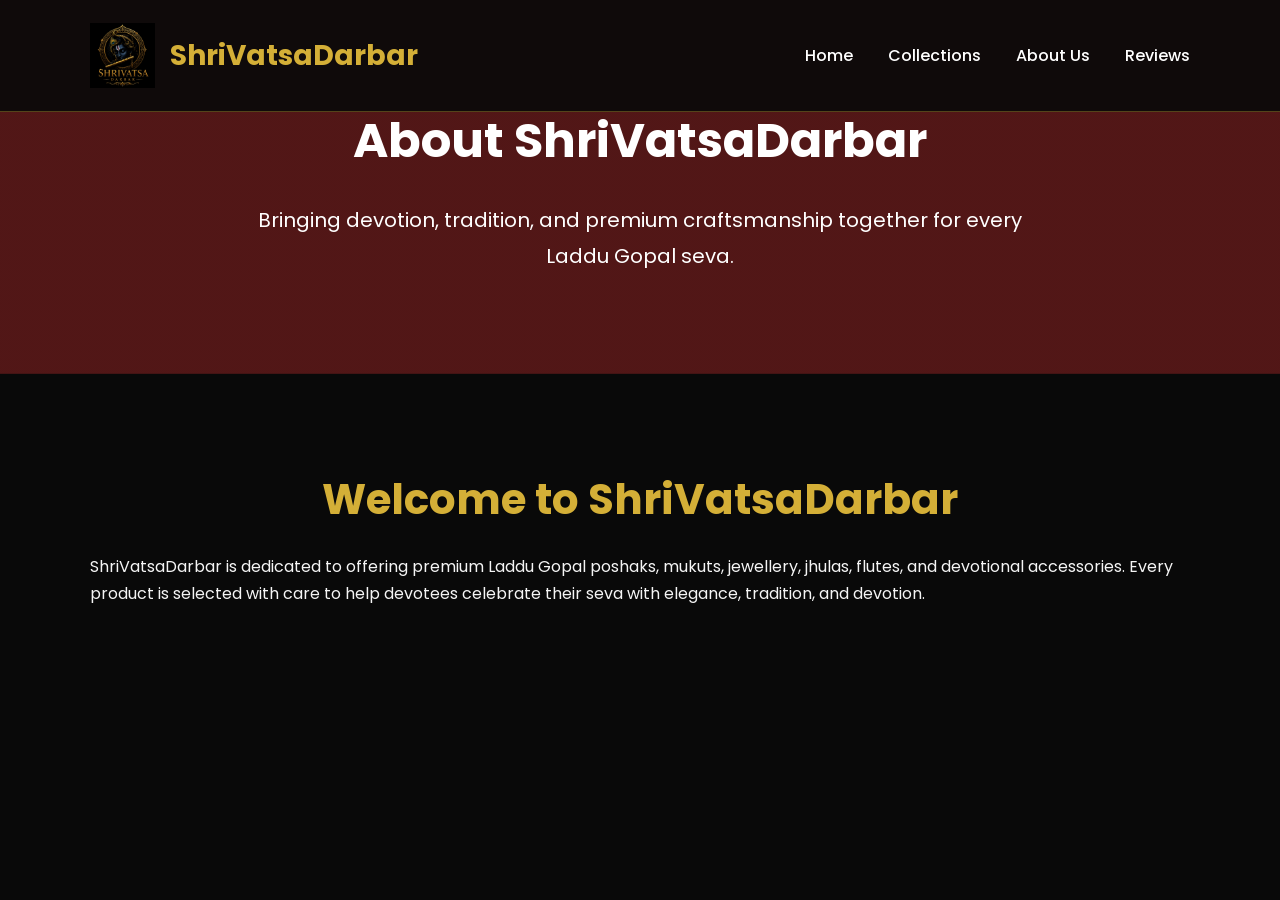
==== about.html @ dbefe6d4 "Update about.html" ====
<!DOCTYPE html>
<html lang="en">

<head>
    <meta charset="UTF-8">
    <meta name="viewport" content="width=device-width, initial-scale=1.0">

    <title>About Us | ShriVatsaDarbar</title>

    <meta name="description" content="Learn about ShriVatsaDarbar, our mission, vision, and commitment to providing premium Laddu Gopal poshaks and devotional accessories.">

    <link rel="icon" type="image/png" href="images/favicon.png">

    <link rel="stylesheet" href="style.css">
</head>

<body>

<header>

    <div class="logo">
        <img src="images/logoT.png" alt="ShriVatsaDarbar Logo">
        <span>ShriVatsaDarbar</span>
    </div>

    <nav>
        <a href="index.html">Home</a>
        <a href="index.html#products">Collections</a>
        <a href="about.html">About Us</a>
        <a href="index.html#reviews">Reviews</a>
    </nav>

</header>

<main>

    <section class="page-hero">
        <div class="page-hero-content">

            <h1>About ShriVatsaDarbar</h1>

            <p>
                Bringing devotion, tradition, and premium craftsmanship together
                for every Laddu Gopal seva.
            </p>

        </div>
    </section>
</div>
</section>

<section class="about-content">
    <div class="container">

        <h2>Welcome to ShriVatsaDarbar</h2>

        <p>
            ShriVatsaDarbar is dedicated to offering premium Laddu Gopal poshaks,
            mukuts, jewellery, jhulas, flutes, and devotional accessories. Every
            product is selected with care to help devotees celebrate their seva
            with elegance, tradition, and devotion.
        </p>

    </div>
</section>

</main>

</body>

</html>
---- style.css ----
/*==================================================
 SHRIVATSADARBAR WEBSITE V2
 PART 1 - PREMIUM FOUNDATION
==================================================*/

@import url('https://fonts.googleapis.com/css2?family=Poppins:wght@300;400;500;600;700;800&display=swap');

*{
    margin:0;
    padding:0;
    box-sizing:border-box;
    scroll-behavior:smooth;
}

:root{

    --primary:#d4af37;
    --primary-light:#f5d76e;

    --background:#090909;
    --card:#151515;

    --text:#f5f5f5;
    --text-light:#cfcfcf;

    --border:rgba(212,175,55,.35);

    --shadow:0 15px 40px rgba(0,0,0,.35);

    --radius:18px;

}

body{

    font-family:'Poppins',sans-serif;
    background:var(--background);
    color:var(--text);
    overflow-x:hidden;
    line-height:1.7;

}

::-webkit-scrollbar{
    width:10px;
}

::-webkit-scrollbar-track{
    background:#111;
}

::-webkit-scrollbar-thumb{
    background:var(--primary);
    border-radius:30px;
}

/* HEADER */

header{

    position:fixed;
    top:0;
    left:0;
    width:100%;
    padding:18px 7%;
    display:flex;
    justify-content:space-between;
    align-items:center;
    background:rgba(10,10,10,.92);
    backdrop-filter:blur(12px);
    border-bottom:1px solid var(--border);
    z-index:9999;

}

.logo{

    display:flex;
    align-items:center;
    gap:15px;

}

.logo img{

    width:65px;
    height:75px;
    object-fit:contain;

}

.logo span{

    color:var(--primary);
    font-size:28px;
    font-weight:700;

}

nav{

    display:flex;
    gap:35px;
    align-items:center;

}

nav a{

    color:#fff;
    text-decoration:none;
    font-size:16px;
    font-weight:500;
    transition:.35s;
    position:relative;

}

nav a::after{

    content:'';
    position:absolute;
    left:0;
    bottom:-6px;
    width:0;
    height:2px;
    background:var(--primary);
    transition:.35s;

}

nav a:hover{

    color:var(--primary);

}

nav a:hover::after{

    width:100%;

}

/* HERO */

.hero{

    min-height:100vh;
    display:flex;
    justify-content:center;
    align-items:center;
    text-align:center;
    padding:120px 25px 60px;

    background:
    linear-gradient(rgba(0,0,0,.55),rgba(0,0,0,.55)),
    url("images/poster.png");

    background-size:cover;
    background-position:center;

}

.hero-content{

    max-width:900px;

}

.hero h1{

    font-size:58px;
    color:var(--primary);
    margin-bottom:20px;
    line-height:1.2;

}

.hero p{

    font-size:20px;
    color:#ececec;
    margin-bottom:40px;

}

.hero-buttons{

    display:flex;
    justify-content:center;
    gap:18px;
    flex-wrap:wrap;

}

/* BUTTONS */

.btn{

    display:inline-flex;
    align-items:center;
    justify-content:center;
    padding:15px 34px;
    border-radius:40px;
    background:var(--primary);
    color:#111;
    text-decoration:none;
    font-weight:600;
    transition:.35s;

}

.btn:hover{

    background:var(--primary-light);
    transform:translateY(-4px);

}

.secondary{

    background:#fff;
    color:#111;

}

/* SECTIONS */

section{

    padding:90px 7%;

}

section h2{

    text-align:center;
    color:var(--primary);
    font-size:42px;
    margin-bottom:18px;

}

/* PRODUCT GRID */

.product-grid{

    display:grid;
    grid-template-columns:repeat(auto-fit,minmax(240px,1fr));
    gap:24px;
    margin-top:40px;

}

.product-card{

    background:var(--card);
    border:1px solid var(--border);
    border-radius:18px;
    overflow:hidden;
    display:flex;
    flex-direction:column;
    transition:.35s;
    box-shadow:var(--shadow);

}

.product-card:hover{

    transform:translateY(-8px);
    border-color:var(--primary);

}

.product-card img{

    width:100%;
    height:220px;
    object-fit:contain;
    background:#fff;
    padding:12px;

}

.product-card h3{

    padding:18px 18px 10px;
    text-align:center;
    color:var(--primary);
    font-size:20px;

}

.product-card p{

    padding:0 18px;
    text-align:center;
    color:var(--text-light);
    min-height:55px;

}

.product-card .btn{

    margin:18px;

}
/*==================================================
PART 2
ABOUT • FEATURES • REVIEWS • CONTACT • SOCIAL
==================================================*/

/* ABOUT */

.about{

    background:#111;

}

.about p{

    max-width:900px;
    margin:20px auto;
    text-align:center;
    font-size:17px;
    color:var(--text-light);

}

.about-features{

    display:grid;
    grid-template-columns:repeat(auto-fit,minmax(230px,1fr));
    gap:25px;
    margin-top:50px;

}

.feature{

    background:var(--card);
    padding:35px 25px;
    border-radius:var(--radius);
    border:1px solid var(--border);
    text-align:center;
    transition:.35s;
    font-size:18px;
    font-weight:500;

}

.feature:hover{

    transform:translateY(-8px);
    border-color:var(--primary);
    box-shadow:0 20px 45px rgba(212,175,55,.15);

}

/* REVIEWS */

.reviews{

    background:#0f0f0f;

}

.review-grid{

    display:grid;
    grid-template-columns:repeat(auto-fit,minmax(280px,1fr));
    gap:30px;
    margin-top:40px;

}

.review-card{

    background:var(--card);
    padding:30px;
    border-radius:var(--radius);
    border:1px solid var(--border);
    transition:.35s;

}

.review-card:hover{

    transform:translateY(-8px);
    border-color:var(--primary);

}

.review-card p{

    margin:20px 0;
    color:var(--text-light);
    line-height:1.8;

}

.review-card h4{

    color:var(--primary);

}

/* CONTACT */

.contact{

    background:#111;

}

.contact>p{

    text-align:center;
    margin-bottom:50px;
    color:var(--text-light);

}

.contact-grid{

    display:grid;
    grid-template-columns:repeat(auto-fit,minmax(260px,1fr));
    gap:25px;

}

.contact-card{

    background:var(--card);
    padding:30px;
    border-radius:var(--radius);
    border:1px solid var(--border);
    text-align:center;
    transition:.35s;

}

.contact-card:hover{

    transform:translateY(-8px);
    border-color:var(--primary);

}

.contact-card h3{

    margin:18px 0;
    color:var(--primary);

}

.contact-card p{

    color:var(--text-light);
    line-height:1.8;

}

.contact-buttons{

    margin-top:45px;
    text-align:center;

}

/* SOCIAL */

.social-section{

    padding:70px 7%;
    background:#0b0b0b;
    border-top:1px solid var(--border);

}

.social-links{

    display:flex;
    justify-content:center;
    flex-wrap:wrap;
    gap:18px;
    margin-top:35px;

}

.social-links a{

    display:flex;
    align-items:center;
    justify-content:center;
    padding:14px 28px;
    border-radius:40px;
    text-decoration:none;
    background:#1b1b1b;
    border:1px solid var(--border);
    color:#fff;
    transition:.35s;
    font-weight:600;

}

.social-links a:hover{

    background:var(--primary);
    color:#111;
    transform:translateY(-4px);

}

/* FOOTER */

footer{

    background:#050505;
    padding:60px 7%;
    border-top:1px solid var(--border);
    text-align:center;

}

footer h3{

    color:var(--primary);
    margin-bottom:18px;

}

footer p{

    color:var(--text-light);
    line-height:1.8;

}

.footer-links{

    display:flex;
    justify-content:center;
    flex-wrap:wrap;
    gap:18px;
    margin:30px 0;

}

.footer-links a{

    color:var(--text-light);
    text-decoration:none;
    transition:.3s;

}

.footer-links a:hover{

    color:var(--primary);

}

/* FLOATING WHATSAPP */

.floating-whatsapp{

    position:fixed;
    right:25px;
    bottom:25px;
    width:65px;
    height:65px;
    border-radius:50%;
    display:flex;
    align-items:center;
    justify-content:center;
    background:#25D366;
    color:#fff;
    text-decoration:none;
    font-size:30px;
    box-shadow:0 12px 30px rgba(0,0,0,.35);
    z-index:9999;
    transition:.35s;

}

.floating-whatsapp:hover{

    transform:scale(1.1);

}

/* POPUP */

.popup{

    display:none;
    position:fixed;
    inset:0;
    background:rgba(0,0,0,.75);
    justify-content:center;
    align-items:center;
    z-index:99999;

}

.popup-content{

    width:92%;
    max-width:430px;
    background:#111;
    border:1px solid var(--border);
    border-radius:20px;
    padding:30px;
    display:flex;
    flex-direction:column;
    gap:15px;

}

.popup-content h2{

    text-align:center;
    color:var(--primary);

}

.popup-content input,
.popup-content textarea,
.popup-content select{

    width:100%;
    padding:14px;
    background:#1d1d1d;
    color:#fff;
    border:1px solid #333;
    border-radius:10px;
    font-family:inherit;

}

.popup-content button{

    padding:15px;
    border:none;
    border-radius:35px;
    background:var(--primary);
    color:#111;
    font-weight:600;
    cursor:pointer;
    transition:.3s;

}

.popup-content button:hover{

    background:var(--primary-light);

}

.close{

    align-self:flex-end;
    font-size:30px;
    cursor:pointer;

}
/*==================================================
PART 3
RESPONSIVE • ANIMATIONS • UTILITIES
==================================================*/

/* IMAGE HOVER */

.product-card img{
    transition:.4s ease;
}

.product-card:hover img{
    transform:scale(1.05);
}

/* SMOOTH TRANSITIONS */

a,
button,
.btn,
.feature,
.review-card,
.contact-card,
.product-card{
    transition:all .35s ease;
}

/* FADE ANIMATION */

.fade-up{
    opacity:0;
    transform:translateY(40px);
    animation:fadeUp .8s ease forwards;
}

@keyframes fadeUp{

    from{
        opacity:0;
        transform:translateY(40px);
    }

    to{
        opacity:1;
        transform:translateY(0);
    }

}

/* FLOAT ANIMATION */

@keyframes floating{

    0%{
        transform:translateY(0);
    }

    50%{
        transform:translateY(-8px);
    }

    100%{
        transform:translateY(0);
    }

}

.hero img{

    animation:floating 4s ease-in-out infinite;

}

/* GOLD DIVIDER */

.divider{

    width:90px;
    height:4px;
    background:var(--primary);
    margin:18px auto 35px;
    border-radius:50px;

}

/* SECTION TITLE */

.section-title{

    text-align:center;
    color:var(--primary);
    font-size:42px;
    font-weight:700;

}

.section-subtitle{

    text-align:center;
    color:var(--text-light);
    max-width:760px;
    margin:20px auto 45px;

}

/* SELECTION */

::selection{

    background:var(--primary);
    color:#111;

}

/* REMOVE IMAGE DRAG */

img{

    user-select:none;
    -webkit-user-drag:none;

}

/* RESPONSIVE */

@media(max-width:992px){

header{

    padding:15px 5%;

}

.hero h1{

    font-size:46px;

}

section{

    padding:75px 5%;

}

}

@media(max-width:768px){

header{

    flex-direction:column;
    gap:15px;

}

nav{

    flex-wrap:wrap;
    justify-content:center;
    gap:15px;

}

.hero{

    padding-top:180px;

}

.hero h1{

    font-size:34px;

}

.hero p{

    font-size:17px;

}

.hero-buttons{

    flex-direction:column;
    align-items:center;

}

.hero-buttons .btn{

    width:250px;

}

.logo span{

    font-size:22px;

}

section h2{

    font-size:32px;

}

.product-grid,
.about-features,
.review-grid,
.contact-grid{

    grid-template-columns:1fr;

}

.social-links{

    flex-direction:column;
    align-items:center;

}

.footer-links{

    flex-direction:column;
    gap:10px;

}

}

@media(max-width:480px){

.hero h1{

    font-size:28px;

}

.hero p{

    font-size:16px;

}

.btn{

    width:100%;

}

.logo img{

    width:55px;
    height:65px;

}

.logo span{

    font-size:20px;

}

.floating-whatsapp{

    width:58px;
    height:58px;
    font-size:26px;

}

.popup-content{

    padding:22px;

}

}

/* END OF FILE */
/* ===========================
   ABOUT PAGE HERO
=========================== */

.page-hero{
    background: linear-gradient(rgba(106,27,27,.75), rgba(106,27,27,.75)),
    none;
    background-size: cover;
    background-position: center;
    text-align: center;
    padding: 100px 20px;
    color: #fff;
}

.page-hero-content{
    max-width:800px;
    margin:auto;
}

.page-hero h1{
    font-size:48px;
    margin-bottom:20px;
}

.page-hero p{
    font-size:20px;
    line-height:1.8;
}
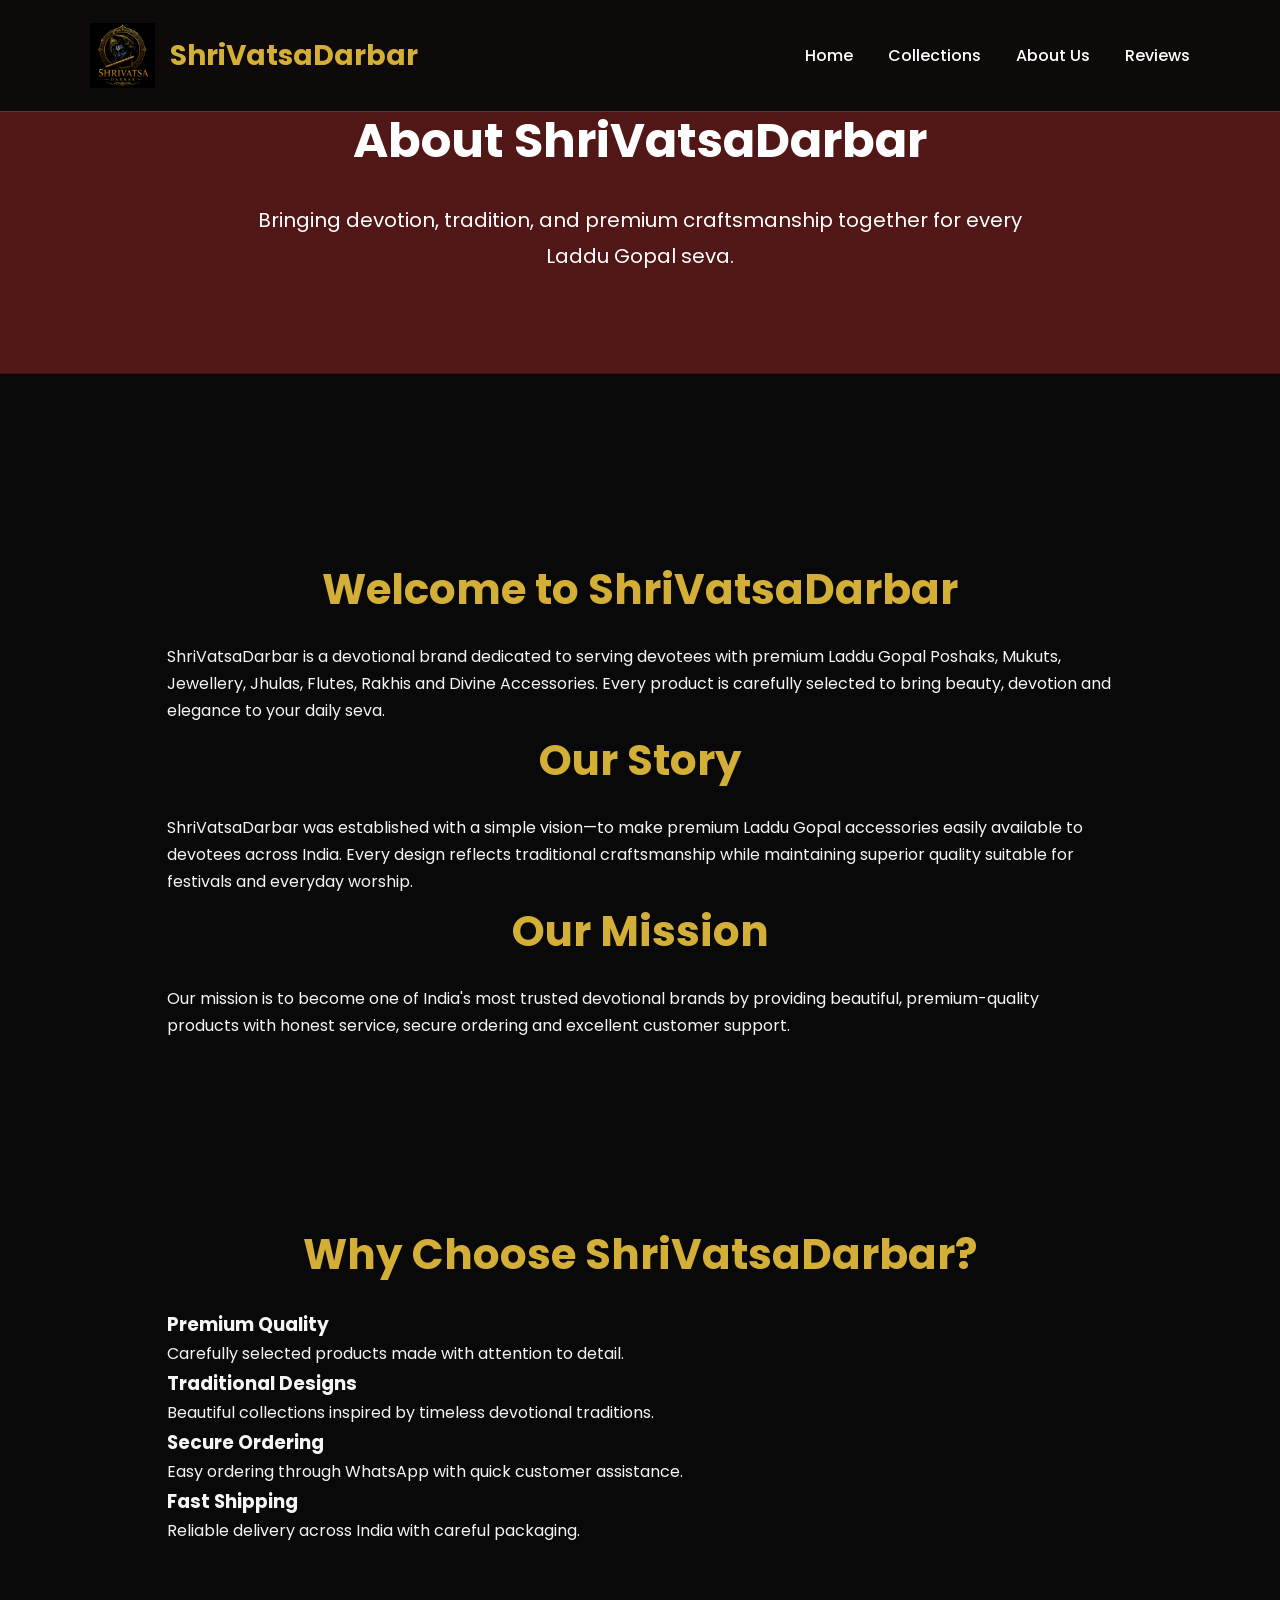
==== commit cfca21f0: "Update about.html" ====
--- a/about.html
+++ b/about.html
@@ -46,24 +46,72 @@
 
         </div>
     </section>
-</div>
-</section>
 
+<section class="about-content">
 <section class="about-content">
     <div class="container">
 
         <h2>Welcome to ShriVatsaDarbar</h2>
 
         <p>
-            ShriVatsaDarbar is dedicated to offering premium Laddu Gopal poshaks,
-            mukuts, jewellery, jhulas, flutes, and devotional accessories. Every
-            product is selected with care to help devotees celebrate their seva
-            with elegance, tradition, and devotion.
+            ShriVatsaDarbar is a devotional brand dedicated to serving devotees
+            with premium Laddu Gopal Poshaks, Mukuts, Jewellery, Jhulas, Flutes,
+            Rakhis and Divine Accessories. Every product is carefully selected to
+            bring beauty, devotion and elegance to your daily seva.
+        </p>
+
+        <h2>Our Story</h2>
+
+        <p>
+            ShriVatsaDarbar was established with a simple vision—to make premium
+            Laddu Gopal accessories easily available to devotees across India.
+            Every design reflects traditional craftsmanship while maintaining
+            superior quality suitable for festivals and everyday worship.
+        </p>
+
+        <h2>Our Mission</h2>
+
+        <p>
+            Our mission is to become one of India's most trusted devotional
+            brands by providing beautiful, premium-quality products with honest
+            service, secure ordering and excellent customer support.
         </p>
 
     </div>
 </section>
+<section class="why-us">
 
+<div class="container">
+
+<h2>Why Choose ShriVatsaDarbar?</h2>
+
+<div class="feature-grid">
+
+<div class="feature-card">
+<h3>Premium Quality</h3>
+<p>Carefully selected products made with attention to detail.</p>
+</div>
+
+<div class="feature-card">
+<h3>Traditional Designs</h3>
+<p>Beautiful collections inspired by timeless devotional traditions.</p>
+</div>
+
+<div class="feature-card">
+<h3>Secure Ordering</h3>
+<p>Easy ordering through WhatsApp with quick customer assistance.</p>
+</div>
+
+<div class="feature-card">
+<h3>Fast Shipping</h3>
+<p>Reliable delivery across India with careful packaging.</p>
+</div>
+
+</div>
+
+</div>
+
+</section>
 </main>
 
 </body>
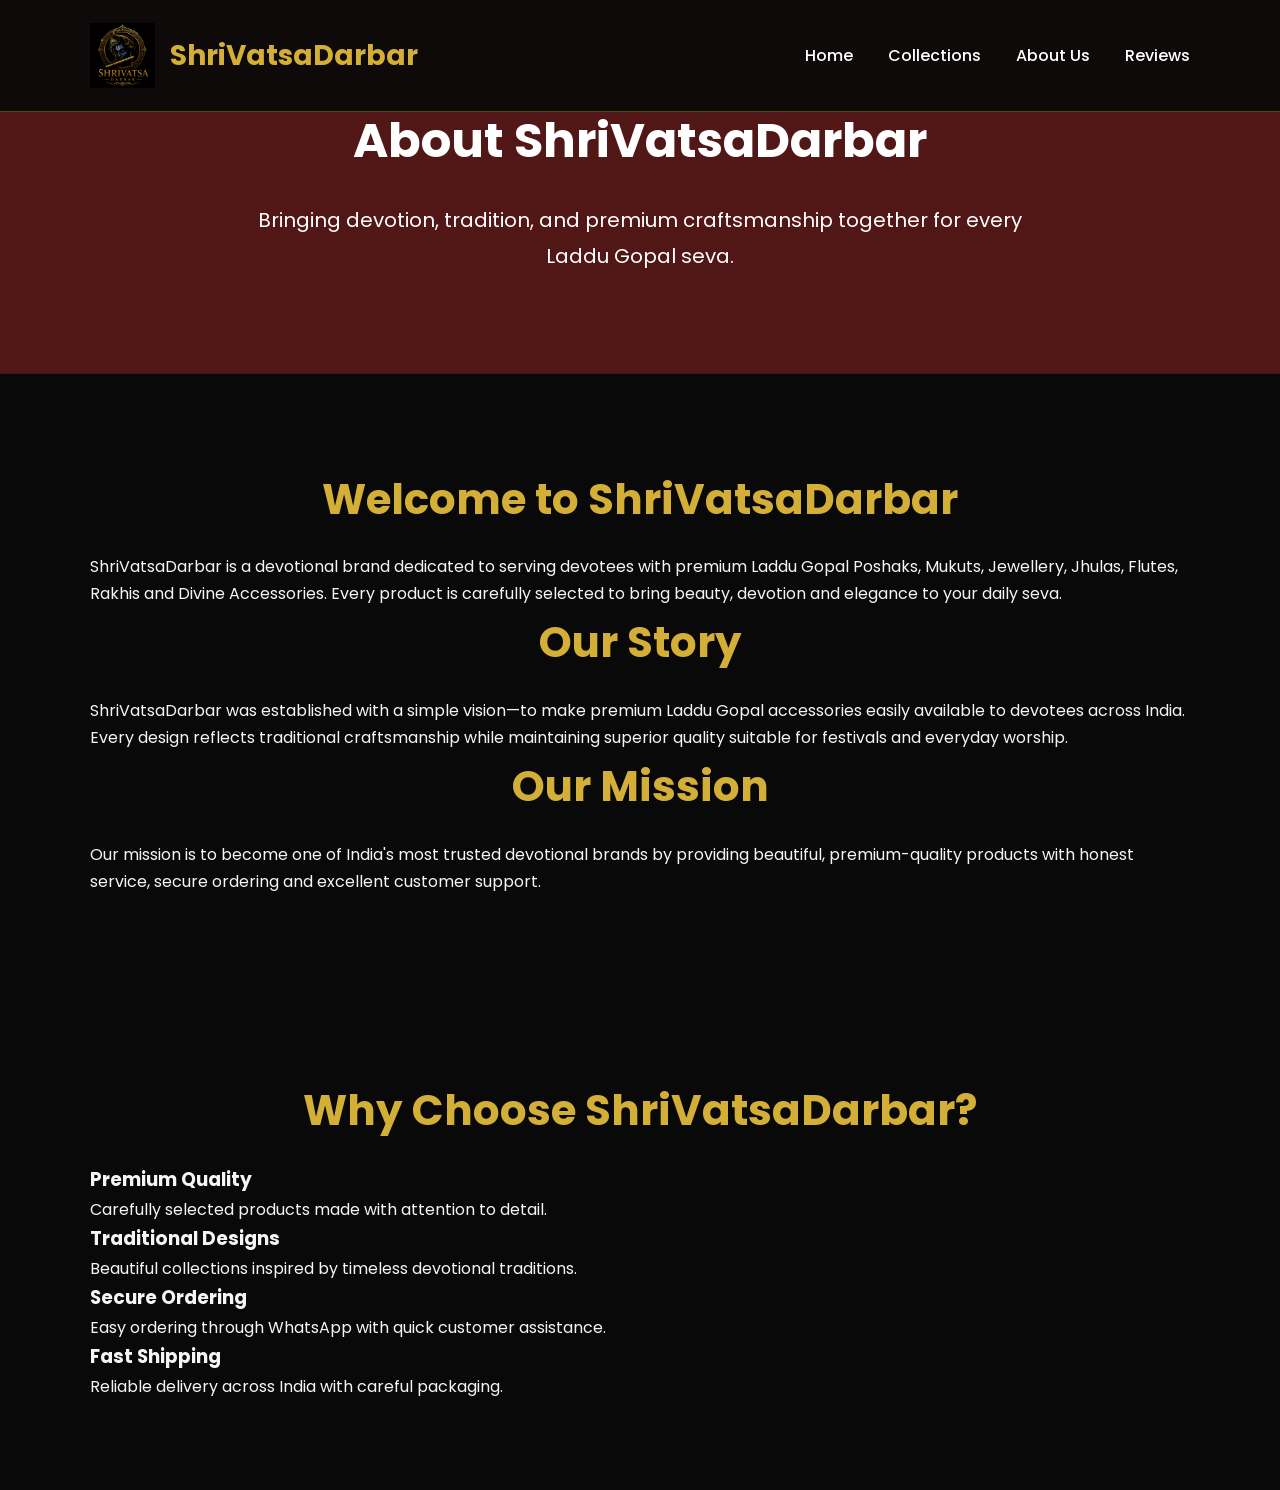
==== commit 08cb651f: "Update about.html" ====
--- a/about.html
+++ b/about.html
@@ -47,7 +47,6 @@
         </div>
     </section>
 
-<section class="about-content">
 <section class="about-content">
     <div class="container">
 
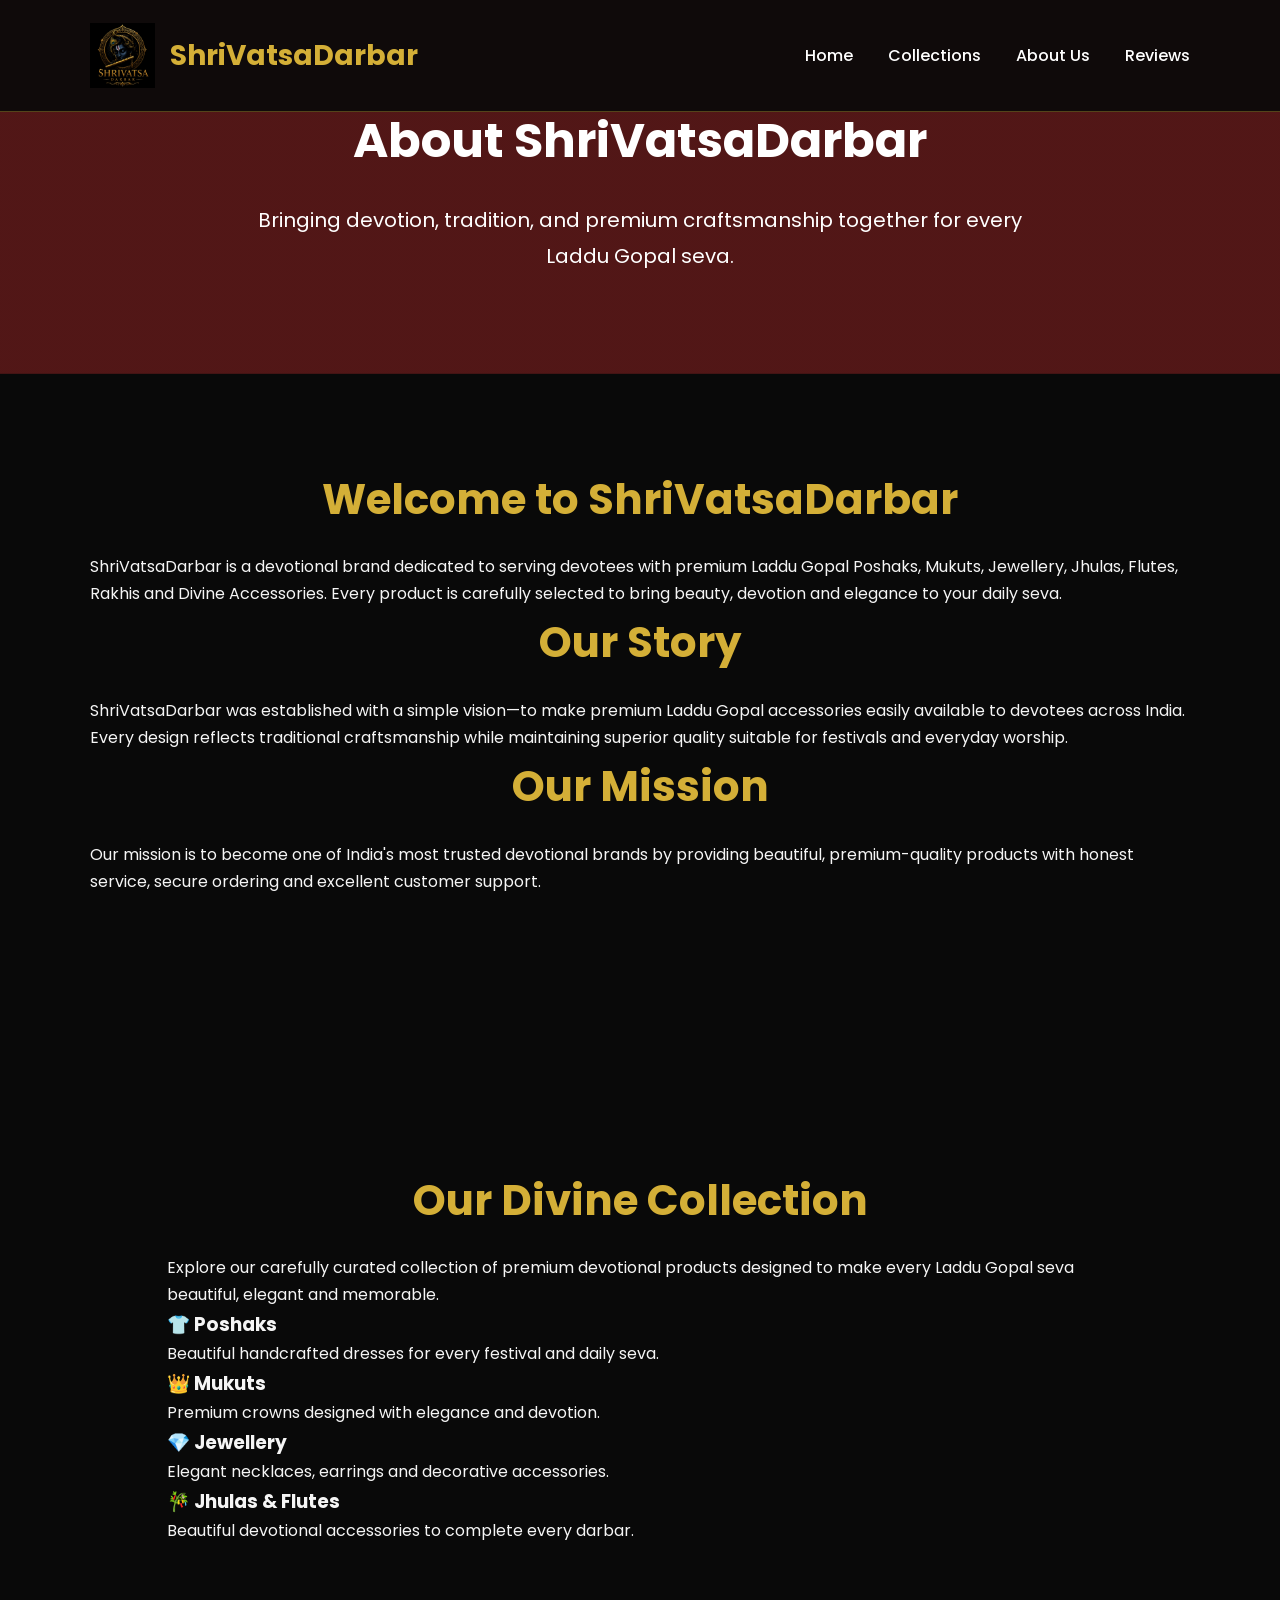
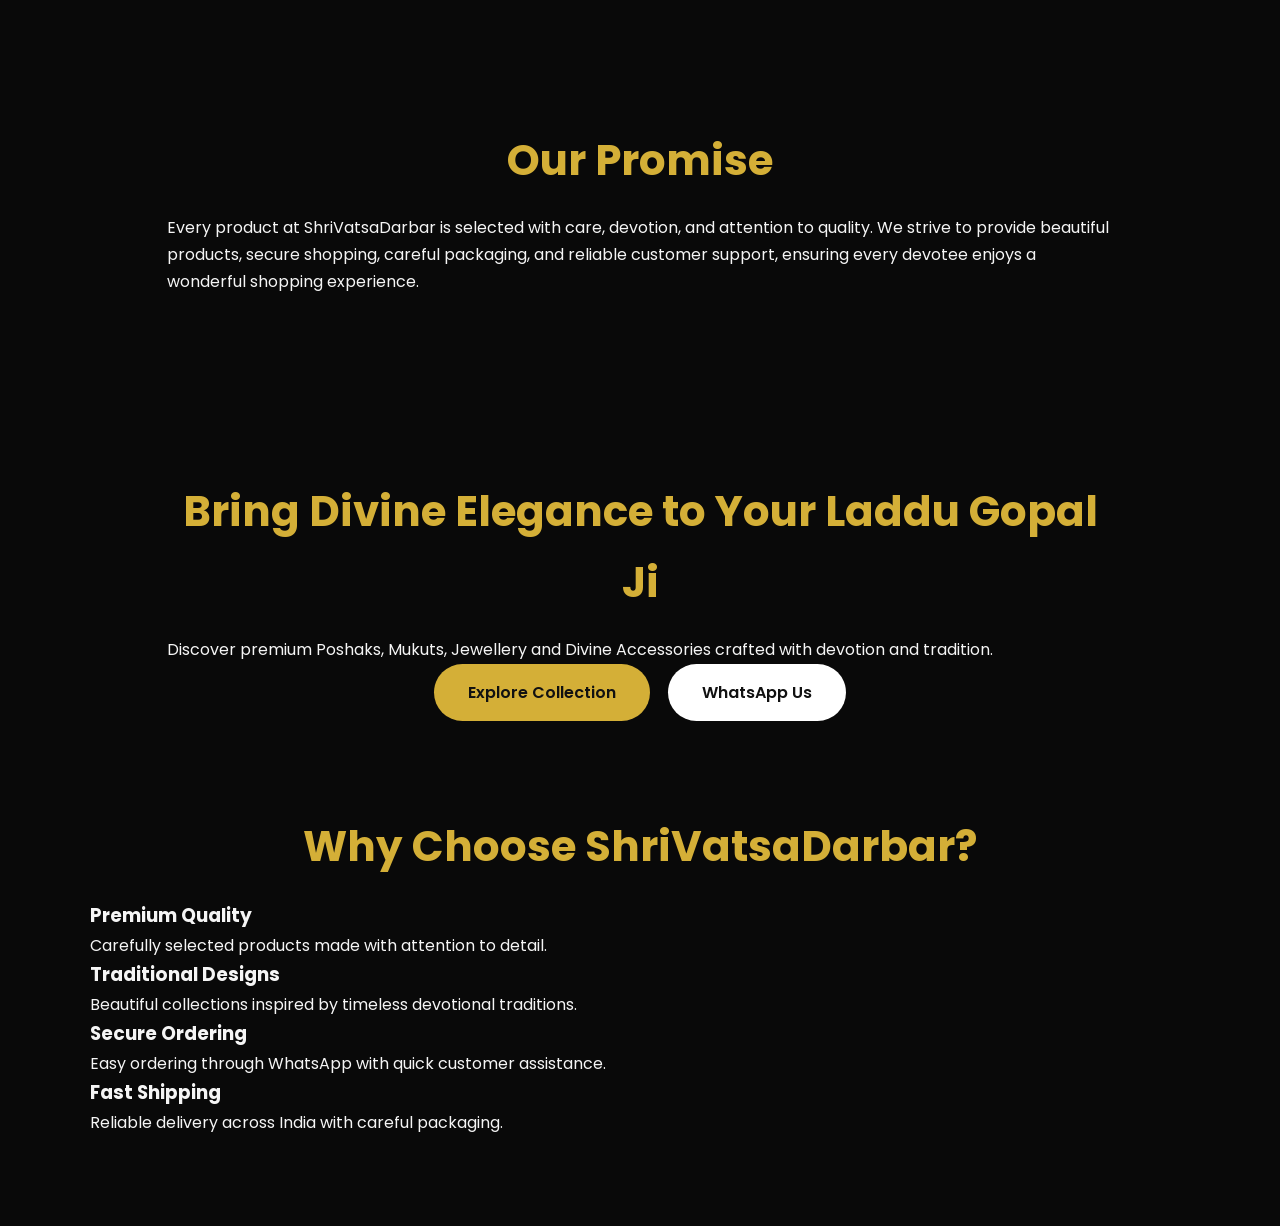
==== commit b836079c: "Update about.html" ====
--- a/about.html
+++ b/about.html
@@ -79,7 +79,87 @@
     </div>
 </section>
 <section class="why-us">
+<section class="collection-preview">
 
+    <div class="container">
+
+        <h2>Our Divine Collection</h2>
+
+        <p class="section-intro">
+            Explore our carefully curated collection of premium devotional
+            products designed to make every Laddu Gopal seva beautiful,
+            elegant and memorable.
+        </p>
+
+        <div class="collection-grid">
+
+            <div class="collection-card">
+                <h3>👕 Poshaks</h3>
+                <p>Beautiful handcrafted dresses for every festival and daily seva.</p>
+            </div>
+
+            <div class="collection-card">
+                <h3>👑 Mukuts</h3>
+                <p>Premium crowns designed with elegance and devotion.</p>
+            </div>
+
+            <div class="collection-card">
+                <h3>💎 Jewellery</h3>
+                <p>Elegant necklaces, earrings and decorative accessories.</p>
+            </div>
+
+            <div class="collection-card">
+                <h3>🎋 Jhulas & Flutes</h3>
+                <p>Beautiful devotional accessories to complete every darbar.</p>
+            </div>
+
+        </div>
+
+    </div>
+
+</section>
+    <section class="our-promise">
+
+    <div class="container">
+
+        <h2>Our Promise</h2>
+
+        <p>
+            Every product at ShriVatsaDarbar is selected with care, devotion,
+            and attention to quality. We strive to provide beautiful products,
+            secure shopping, careful packaging, and reliable customer support,
+            ensuring every devotee enjoys a wonderful shopping experience.
+        </p>
+
+    </div>
+
+</section>
+    <section class="about-cta">
+
+    <div class="container">
+
+        <h2>Bring Divine Elegance to Your Laddu Gopal Ji</h2>
+
+        <p>
+            Discover premium Poshaks, Mukuts, Jewellery and Divine Accessories
+            crafted with devotion and tradition.
+        </p>
+
+        <div class="hero-buttons">
+
+            <a href="index.html#products" class="btn">
+                Explore Collection
+            </a>
+
+            <a href="https://wa.me/918826196544" class="btn secondary">
+                WhatsApp Us
+            </a>
+
+        </div>
+
+    </div>
+
+</section>
 <div class="container">
 
 <h2>Why Choose ShriVatsaDarbar?</h2>
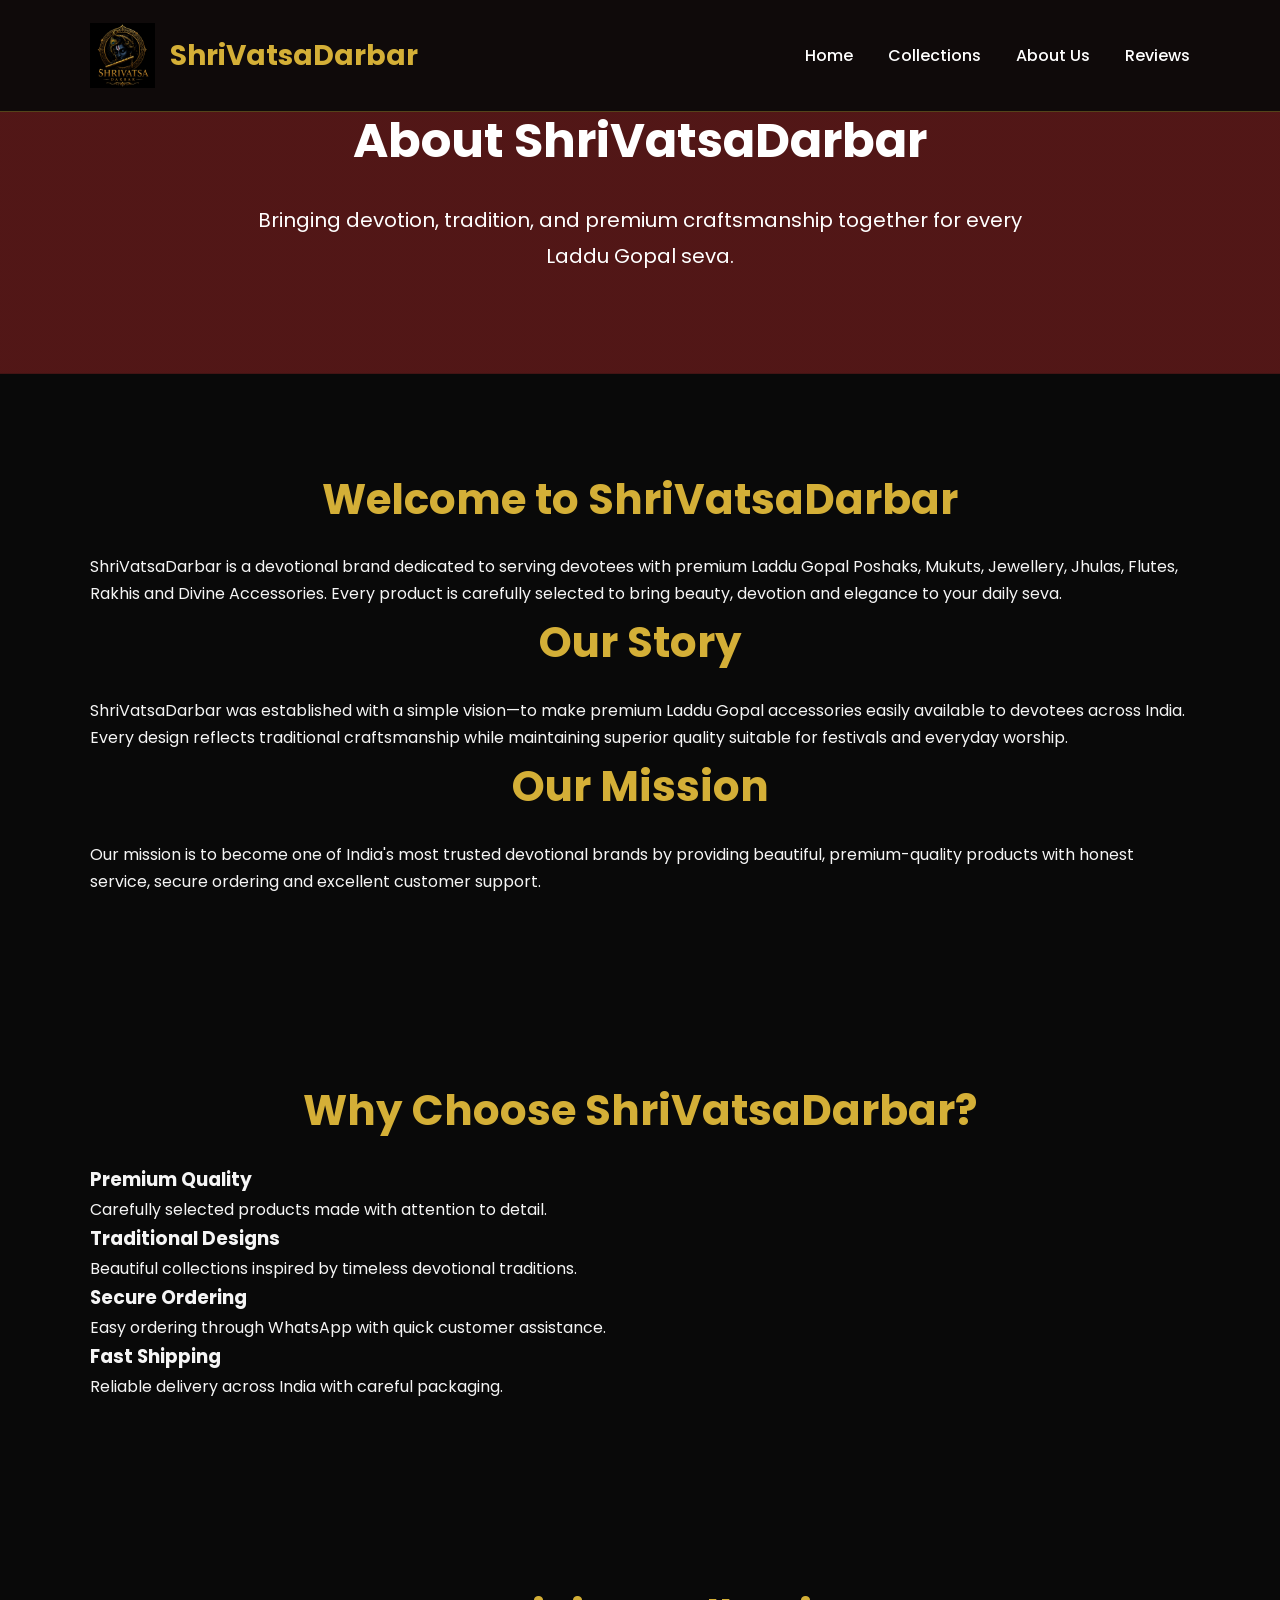
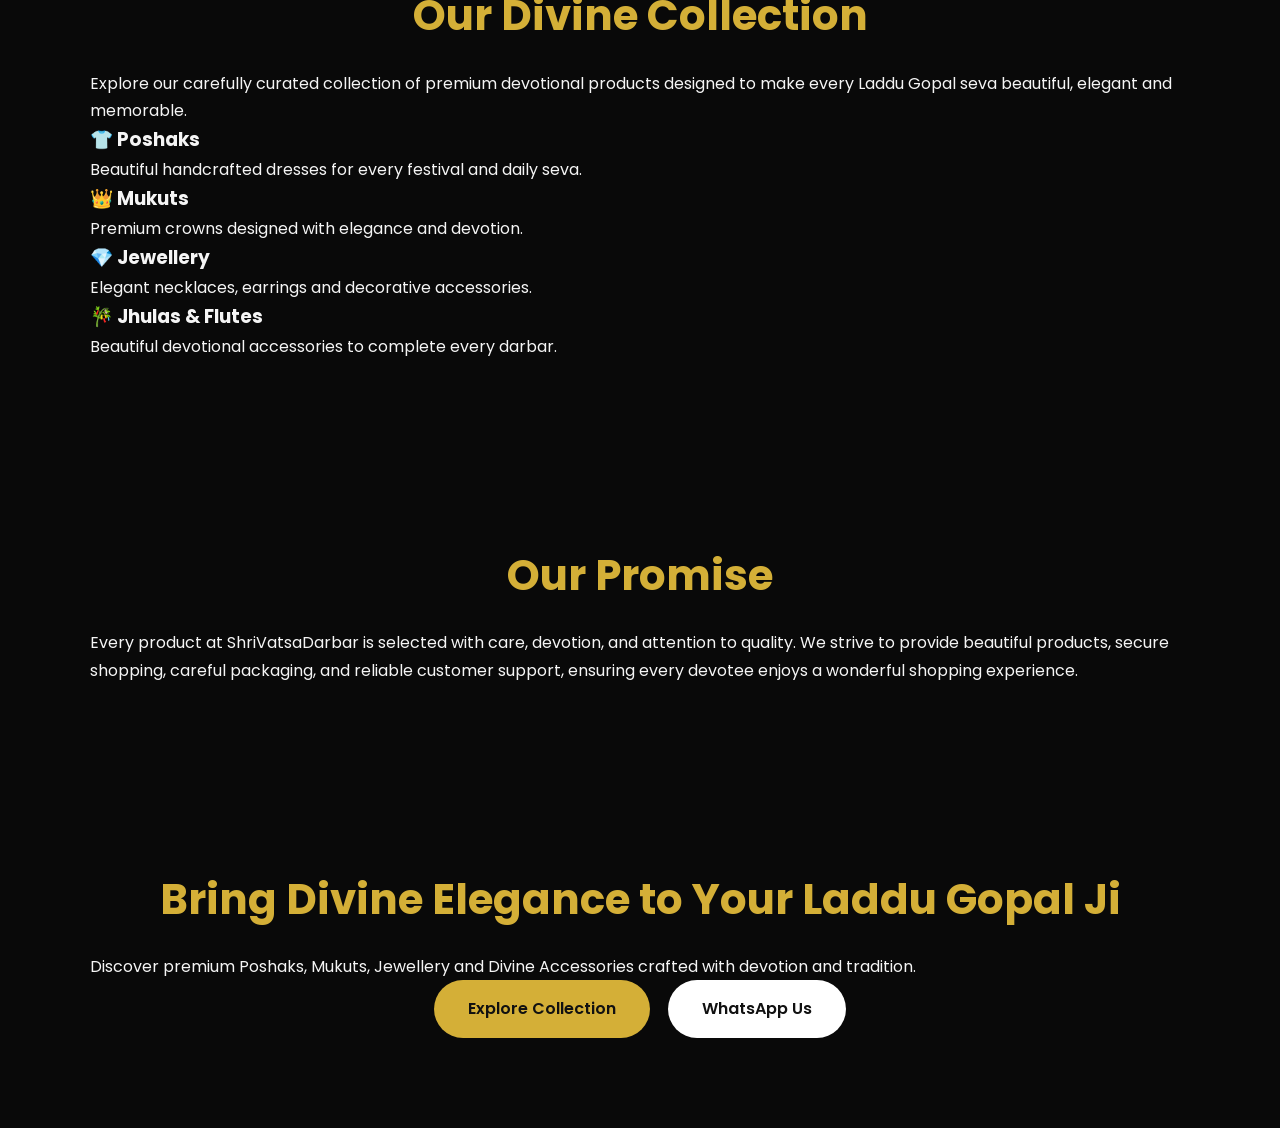
==== commit a76e9caf: "Update about.html" ====
--- a/about.html
+++ b/about.html
@@ -78,7 +78,40 @@
 
     </div>
 </section>
-<section class="why-us">
+     <section class="why-us">
+
+    <div class="container">
+
+        <h2>Why Choose ShriVatsaDarbar?</h2>
+
+        <div class="feature-grid">
+
+            <div class="feature-card">
+                <h3>Premium Quality</h3>
+                <p>Carefully selected products made with attention to detail.</p>
+            </div>
+
+            <div class="feature-card">
+                <h3>Traditional Designs</h3>
+                <p>Beautiful collections inspired by timeless devotional traditions.</p>
+            </div>
+
+            <div class="feature-card">
+                <h3>Secure Ordering</h3>
+                <p>Easy ordering through WhatsApp with quick customer assistance.</p>
+            </div>
+
+            <div class="feature-card">
+                <h3>Fast Shipping</h3>
+                <p>Reliable delivery across India with careful packaging.</p>
+            </div>
+
+        </div>
+
+    </div>
+
+</section>
+
 <section class="collection-preview">
 
     <div class="container">
@@ -118,7 +151,8 @@
     </div>
 
 </section>
-    <section class="our-promise">
+
+<section class="our-promise">
 
     <div class="container">
 
@@ -134,7 +168,8 @@
     </div>
 
 </section>
-    <section class="about-cta">
+
+<section class="about-cta">
 
     <div class="container">
 
@@ -160,39 +195,9 @@
     </div>
 
 </section>
-<div class="container">
-
-<h2>Why Choose ShriVatsaDarbar?</h2>
-
-<div class="feature-grid">
-
-<div class="feature-card">
-<h3>Premium Quality</h3>
-<p>Carefully selected products made with attention to detail.</p>
-</div>
-
-<div class="feature-card">
-<h3>Traditional Designs</h3>
-<p>Beautiful collections inspired by timeless devotional traditions.</p>
-</div>
-
-<div class="feature-card">
-<h3>Secure Ordering</h3>
-<p>Easy ordering through WhatsApp with quick customer assistance.</p>
-</div>
-
-<div class="feature-card">
-<h3>Fast Shipping</h3>
-<p>Reliable delivery across India with careful packaging.</p>
-</div>
-
-</div>
-
-</div>
-
-</section>
+
 </main>
 
 </body>
 
-</html>
+</html>       
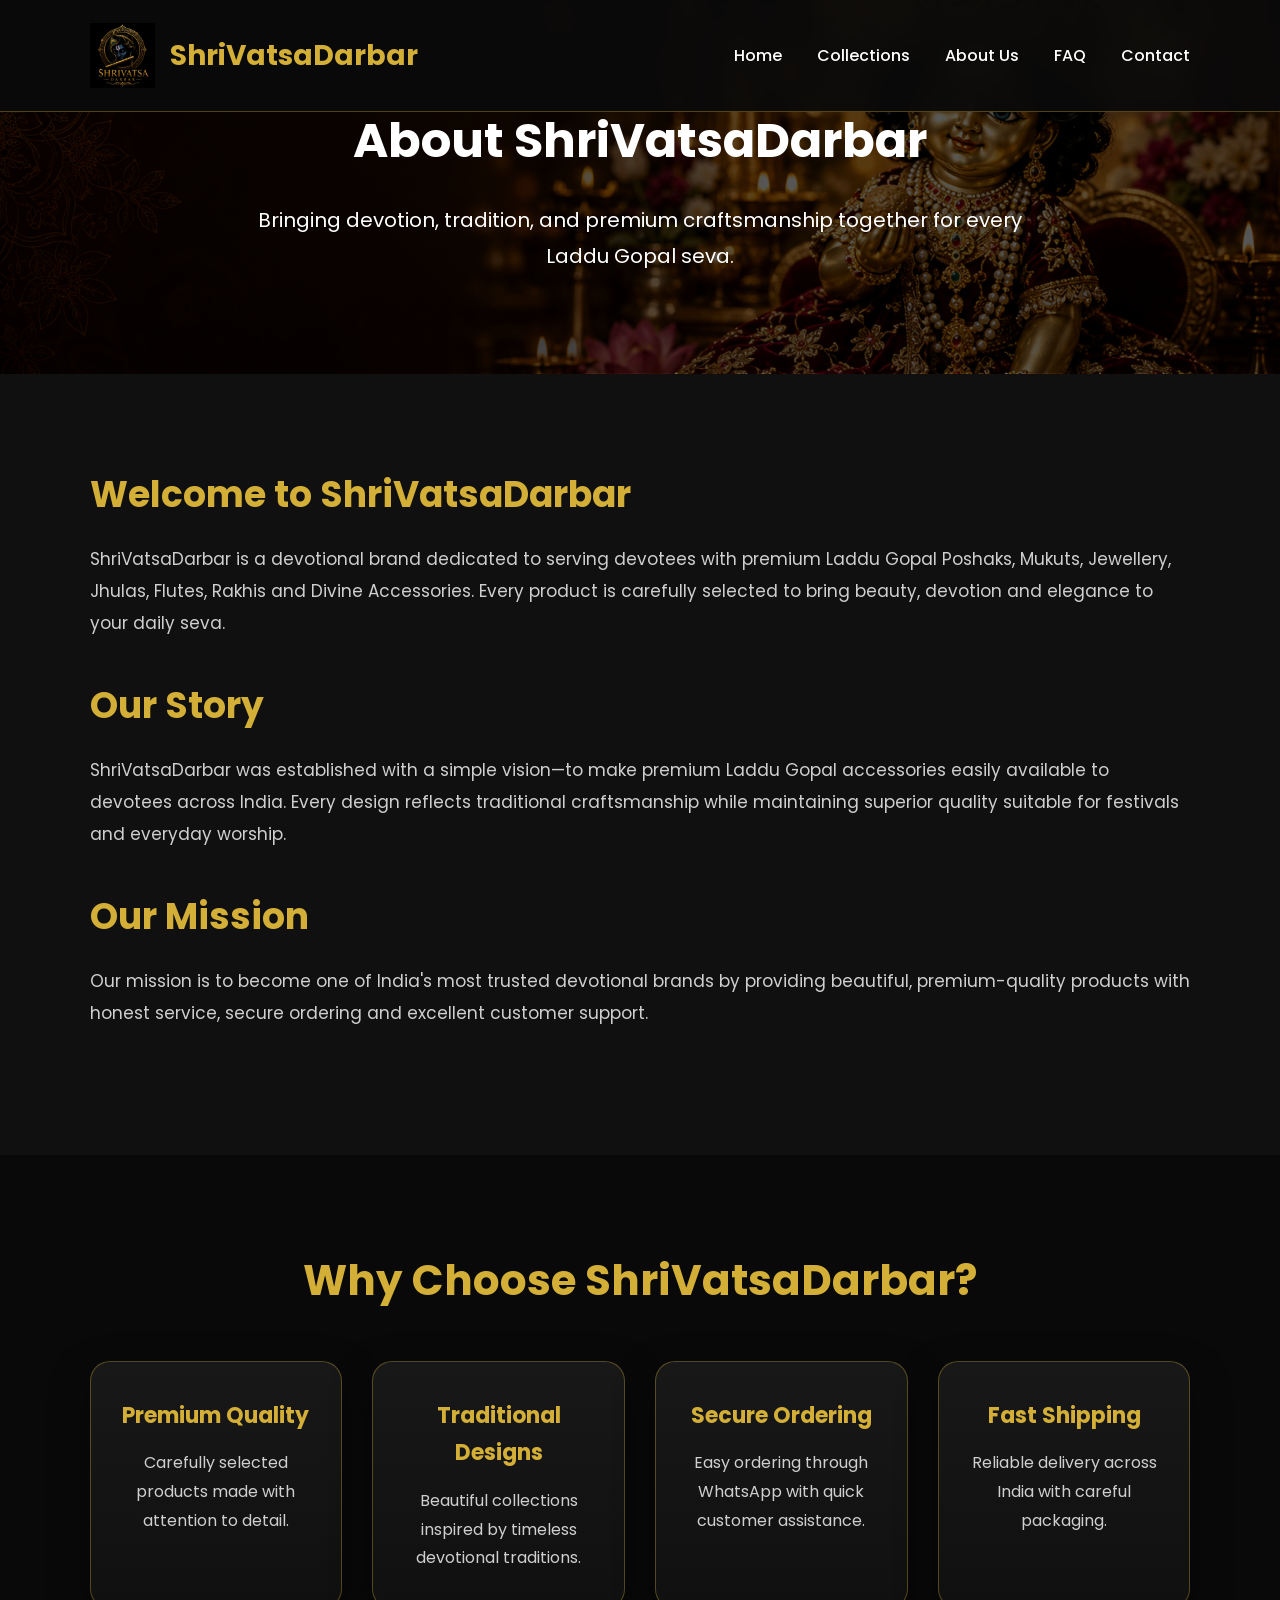
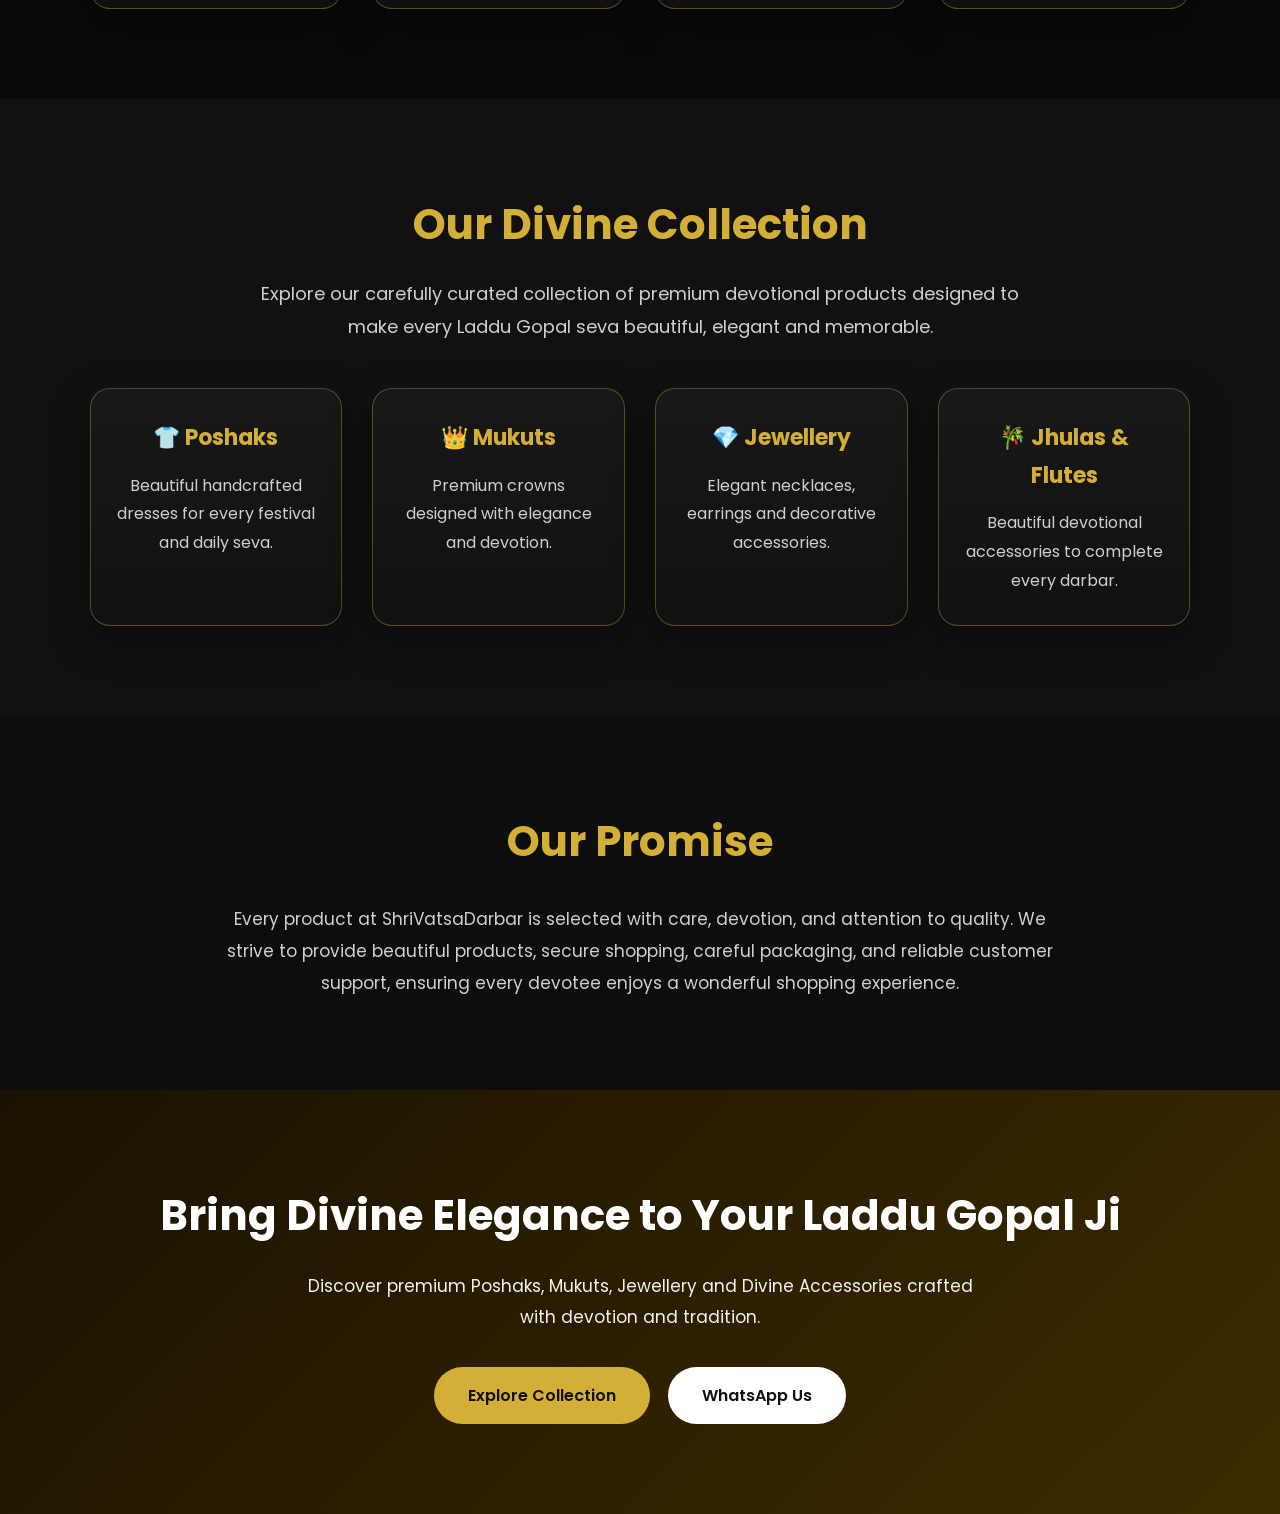
==== commit d2fa32d0: "Update about.html" ====
--- a/about.html
+++ b/about.html
@@ -25,9 +25,10 @@
 
     <nav>
         <a href="index.html">Home</a>
-        <a href="index.html#products">Collections</a>
-        <a href="about.html">About Us</a>
-        <a href="index.html#reviews">Reviews</a>
+<a href="index.html#products">Collections</a>
+<a href="about.html">About Us</a>
+<a href="faq.html">FAQ</a>
+<a href="index.html#contact">Contact</a>
     </nav>
 
 </header>
@@ -78,7 +79,7 @@
 
     </div>
 </section>
-     <section class="why-us">
+<section class="why-us">
 
     <div class="container">
 
@@ -200,4 +201,4 @@
 
 </body>
 
-</html>       
+</html>
--- a/style.css
+++ b/style.css
@@ -953,8 +953,9 @@
 =========================== */
 
 .page-hero{
-    background: linear-gradient(rgba(106,27,27,.75), rgba(106,27,27,.75)),
-    none;
+    background:
+linear-gradient(rgba(0,0,0,.65), rgba(0,0,0,.65)),
+url("images/poster.png");
     background-size: cover;
     background-position: center;
     text-align: center;
@@ -976,3 +977,470 @@
     font-size:20px;
     line-height:1.8;
 }
+/*=========================================
+ABOUT PAGE - CONTENT & FEATURES
+=========================================*/
+
+.container{
+    width:100%;
+    max-width:1200px;
+    margin:auto;
+}
+
+.about-content{
+    background:#101010;
+}
+
+.about-content h2{
+    color:var(--primary);
+    font-size:36px;
+    margin-bottom:18px;
+    text-align:left;
+}
+
+.about-content p{
+    color:var(--text-light);
+    font-size:17px;
+    line-height:1.9;
+    margin-bottom:35px;
+}
+
+.why-us{
+    background:#090909;
+}
+
+.feature-grid{
+    display:grid;
+    grid-template-columns:repeat(auto-fit,minmax(250px,1fr));
+    gap:30px;
+    margin-top:45px;
+}
+
+.feature-card{
+    background:linear-gradient(180deg,#181818,#101010);
+    border:1px solid var(--border);
+    border-radius:20px;
+    padding:35px 28px;
+    text-align:center;
+    transition:all .35s ease;
+    box-shadow:var(--shadow);
+}
+
+.feature-card:hover{
+    transform:translateY(-8px);
+    border-color:var(--primary);
+    box-shadow:0 20px 40px rgba(212,175,55,.18);
+}
+
+.feature-card h3{
+    color:var(--primary);
+    font-size:22px;
+    margin-bottom:15px;
+}
+
+.feature-card p{
+    color:var(--text-light);
+    font-size:16px;
+    line-height:1.8;
+}
+
+.section-intro{
+    max-width:760px;
+    margin:0 auto 45px;
+    text-align:center;
+    color:var(--text-light);
+    font-size:18px;
+    line-height:1.8;
+}
+/*=========================================
+ABOUT PAGE - COLLECTION, PROMISE & CTA
+=========================================*/
+
+.collection-preview{
+    background:#111;
+}
+
+.collection-grid{
+    display:grid;
+    grid-template-columns:repeat(auto-fit,minmax(250px,1fr));
+    gap:30px;
+    margin-top:45px;
+}
+
+.collection-card{
+    background:linear-gradient(180deg,#181818,#111);
+    border:1px solid var(--border);
+    border-radius:20px;
+    padding:30px 25px;
+    text-align:center;
+    transition:all .35s ease;
+    box-shadow:var(--shadow);
+}
+
+.collection-card:hover{
+    transform:translateY(-8px);
+    border-color:var(--primary);
+    box-shadow:0 20px 40px rgba(212,175,55,.18);
+}
+
+.collection-card h3{
+    color:var(--primary);
+    font-size:22px;
+    margin-bottom:15px;
+}
+
+.collection-card p{
+    color:var(--text-light);
+    line-height:1.8;
+}
+
+.our-promise{
+    background:#0d0d0d;
+    text-align:center;
+}
+
+.our-promise p{
+    max-width:850px;
+    margin:25px auto 0;
+    color:var(--text-light);
+    line-height:1.9;
+    font-size:17px;
+}
+
+.about-cta{
+    background:linear-gradient(135deg,#1a1200,#3d2b00);
+    text-align:center;
+}
+
+.about-cta h2{
+    color:#fff;
+    margin-bottom:20px;
+}
+
+.about-cta p{
+    max-width:700px;
+    margin:0 auto 35px;
+    color:#f2f2f2;
+    line-height:1.8;
+    font-size:17px;
+}
+
+.about-cta .hero-buttons{
+    justify-content:center;
+}
+
+/* Mobile */
+
+@media(max-width:768px){
+
+    .about-content h2{
+        font-size:28px;
+        text-align:center;
+    }
+
+    .about-content p{
+        text-align:center;
+        font-size:16px;
+    }
+
+    .collection-grid,
+    .feature-grid{
+        grid-template-columns:1fr;
+    }
+
+    .collection-card,
+    .feature-card{
+        padding:25px 20px;
+    }
+
+    .section-intro{
+        font-size:16px;
+    }
+
+}
+/*=========================================
+PREMIUM FOOTER
+=========================================*/
+
+.svd-footer{
+    background:linear-gradient(180deg,#111,#080808);
+    border-top:2px solid var(--primary);
+    padding:70px 7% 30px;
+}
+
+.footer-container{
+    max-width:1300px;
+    margin:auto;
+    display:grid;
+    grid-template-columns:2fr 1fr 1fr 1.3fr;
+    gap:40px;
+}
+
+.footer-brand h2{
+ font-family:'Cinzel',serif;
+    color:var(--primary);
+    font-size:30px;
+    margin:18px 0 15px;
+}
+
+.footer-logo{
+    width:95px;
+    display:block;
+}
+
+.footer-brand p,
+.footer-column p{
+    color:var(--text-light);
+    line-height:1.8;
+}
+
+.footer-column h3{
+    color:var(--primary);
+    margin-bottom:18px;
+    font-size:20px;
+}
+
+.footer-column ul{
+    list-style:none;
+    padding:0;
+    margin:0;
+}
+
+.footer-column li{
+    margin:12px 0;
+}
+
+.footer-column a{
+    color:var(--text-light);
+    text-decoration:none;
+    transition:.3s;
+}
+
+.footer-column a:hover{
+    color:var(--primary);
+    padding-left:6px;
+}
+
+.footer-social{
+    display:flex;
+    flex-wrap:wrap;
+    gap:12px;
+    margin-top:25px;
+}
+
+.footer-social a{
+    display:flex;
+    align-items:center;
+    justify-content:center;
+    padding:10px 16px;
+    border:1px solid var(--primary);
+    border-radius:30px;
+    color:var(--primary);
+    text-decoration:none;
+    transition:.3s;
+}
+
+.footer-social a:hover{
+    background:var(--primary);
+    color:#111;
+}
+
+.footer-bottom{
+    margin-top:55px;
+    padding-top:25px;
+    border-top:1px solid rgba(255,255,255,.15);
+    text-align:center;
+}
+
+.footer-bottom p{
+    color:#bdbdbd;
+    margin:6px 0;
+}
+
+@media(max-width:992px){
+
+.footer-container{
+    grid-template-columns:repeat(2,1fr);
+}
+
+}
+
+@media(max-width:768px){
+
+.footer-container{
+    grid-template-columns:1fr;
+    text-align:center;
+}
+
+.footer-logo{
+    margin:auto;
+}
+
+.footer-social{
+    justify-content:center;
+}
+
+}
+/* =========================
+   Footer Dropdown
+========================= */
+
+.footer-dropdown {
+    position: relative;
+}
+
+.dropdown-toggle {
+    cursor: pointer;
+    user-select: none;
+    display: flex;
+    align-items: center;
+    justify-content: space-between;
+}
+
+.dropdown-toggle span {
+    font-size: 12px;
+    transition: transform 0.3s ease;
+}
+
+.dropdown-menu {
+    max-height: 0;
+    overflow: hidden;
+    opacity: 0;
+    transition: all 0.35s ease;
+    margin-top: 0;
+}
+
+.footer-dropdown:hover .dropdown-menu {
+    max-height: 300px;
+    opacity: 1;
+    margin-top: 10px;
+}
+
+.footer-dropdown:hover .dropdown-toggle span {
+    transform: rotate(180deg);
+}
+/* Mobile Footer Dropdown */
+
+@media (max-width: 768px) {
+
+    .footer-dropdown.active .dropdown-menu {
+        max-height: 300px;
+        opacity: 1;
+        margin-top: 10px;
+    }
+
+    .footer-dropdown.active .dropdown-toggle span {
+        transform: rotate(180deg);
+    }
+
+}
+/* ==========================================
+   PREMIUM FAQ PAGE
+========================================== */
+
+.premium-page-hero{
+    position:relative;
+    padding:140px 20px 90px;
+    overflow:hidden;
+
+    background:
+        linear-gradient(135deg,#fdf8ef,#fff,#f8f2e6) !important;
+
+    color:#222;
+}
+
+.page-hero-overlay{
+    position:absolute;
+    inset:0;
+    background:
+        radial-gradient(circle at top right,
+        rgba(201,168,83,.18), transparent 45%);
+    pointer-events:none;
+}
+
+.faq-hero-content{
+    position:relative;
+    z-index:2;
+    max-width:760px;
+    margin:auto;
+}
+.premium-page-hero h1{
+    color:#222;
+}
+
+.premium-page-hero p{
+    color:#555;
+}
+.page-tag{
+    display:inline-block;
+    background:#fff;
+    color:#b8860b;
+    padding:8px 18px;
+    border-radius:30px;
+    font-size:.9rem;
+    font-weight:600;
+    margin-bottom:20px;
+    box-shadow:0 10px 30px rgba(0,0,0,.08);
+}
+
+.breadcrumb{
+    margin-top:25px;
+    font-size:.95rem;
+}
+
+.breadcrumb a{
+    color:#b8860b;
+    text-decoration:none;
+}
+
+.faq-list{
+    max-width:900px;
+    margin:50px auto;
+}
+
+.faq-item{
+    background:#fff;
+    border-radius:18px;
+    margin-bottom:18px;
+    overflow:hidden;
+    border:1px solid rgba(212,175,55,.25);
+    box-shadow:0 10px 35px rgba(0,0,0,.05);
+    transition:.35s;
+}
+
+.faq-item:hover{
+    transform:translateY(-4px);
+    box-shadow:0 18px 45px rgba(0,0,0,.08);
+}
+
+.faq-item summary{
+    cursor:pointer;
+    list-style:none;
+    padding:22px 26px;
+    font-weight:600;
+    font-size:1.05rem;
+    position:relative;
+}
+
+.faq-item summary::-webkit-details-marker{
+    display:none;
+}
+
+.faq-item summary::after{
+    content:"+";
+    position:absolute;
+    right:25px;
+    font-size:1.4rem;
+    color:#c9a853;
+    transition:.3s;
+}
+
+.faq-item[open] summary::after{
+    content:"−";
+}
+
+.faq-item p{
+    padding:0 26px 24px;
+    line-height:1.8;
+    color:#555;
+}
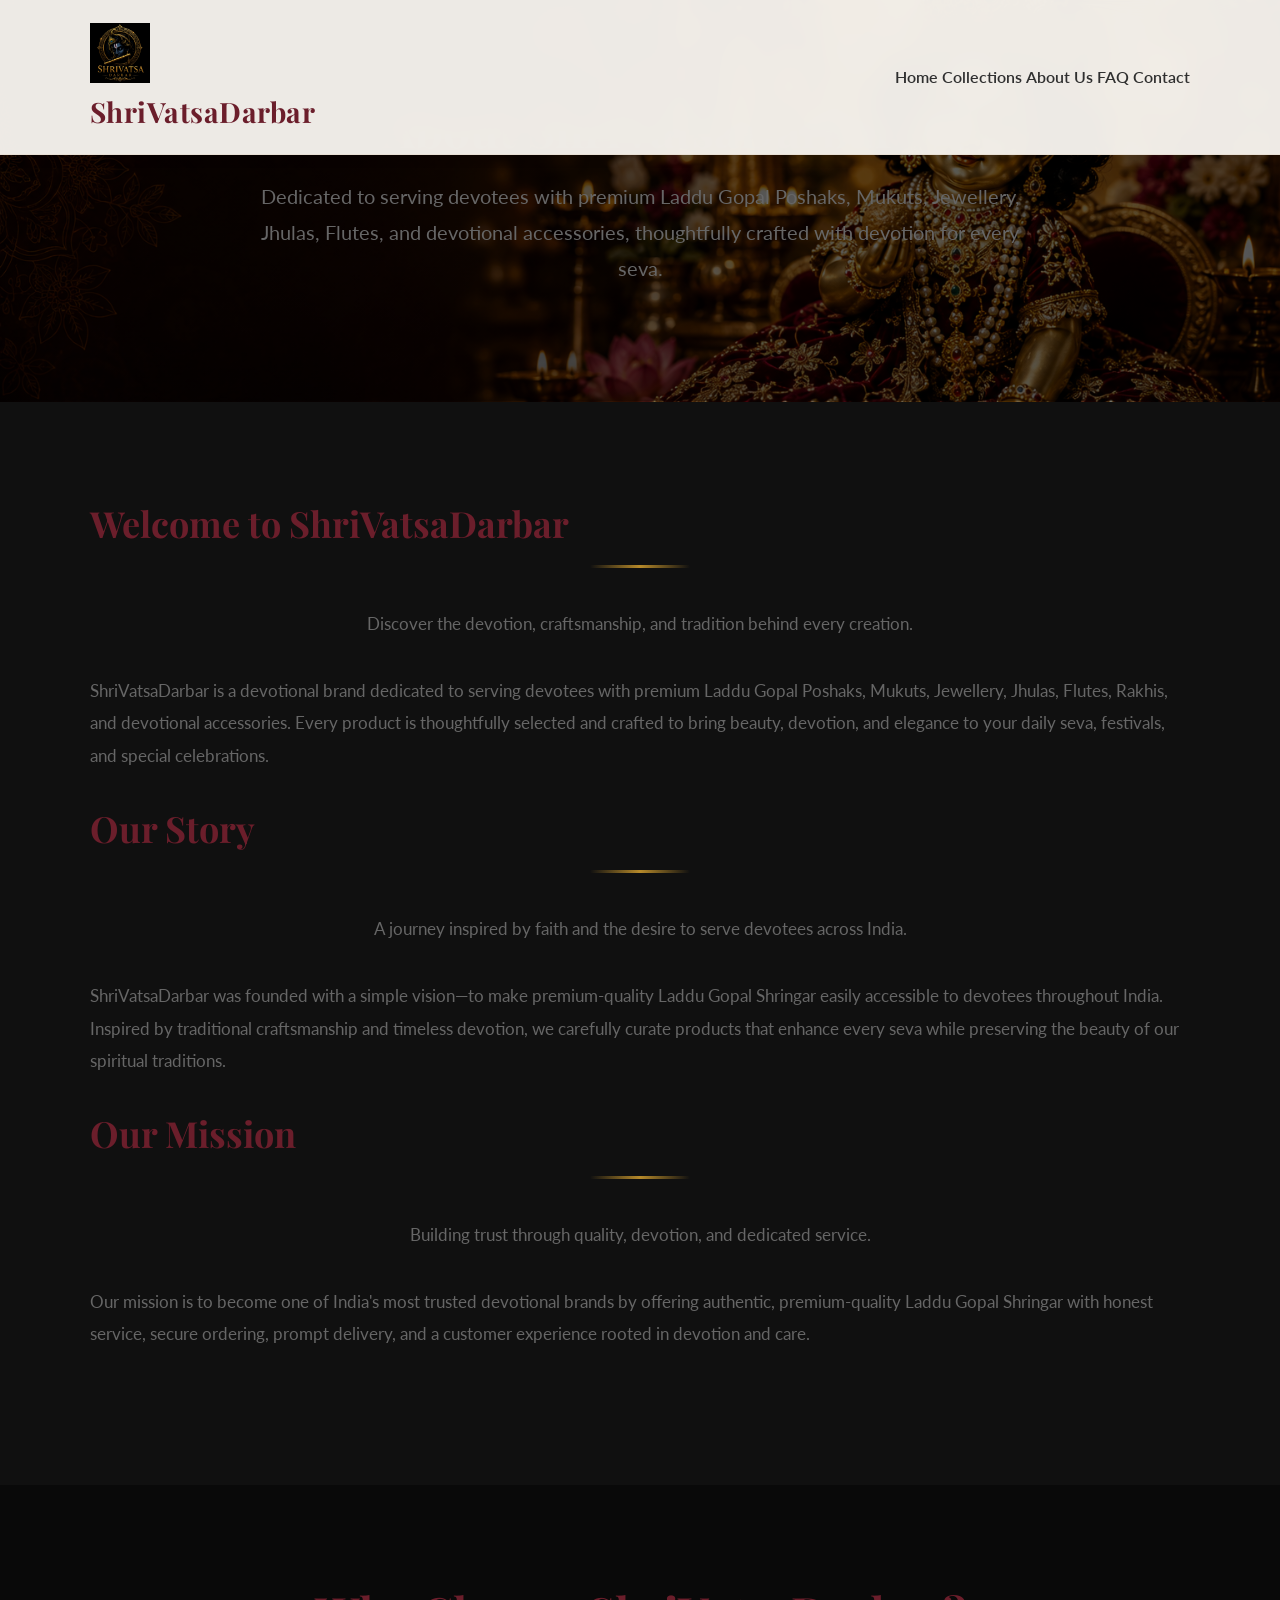
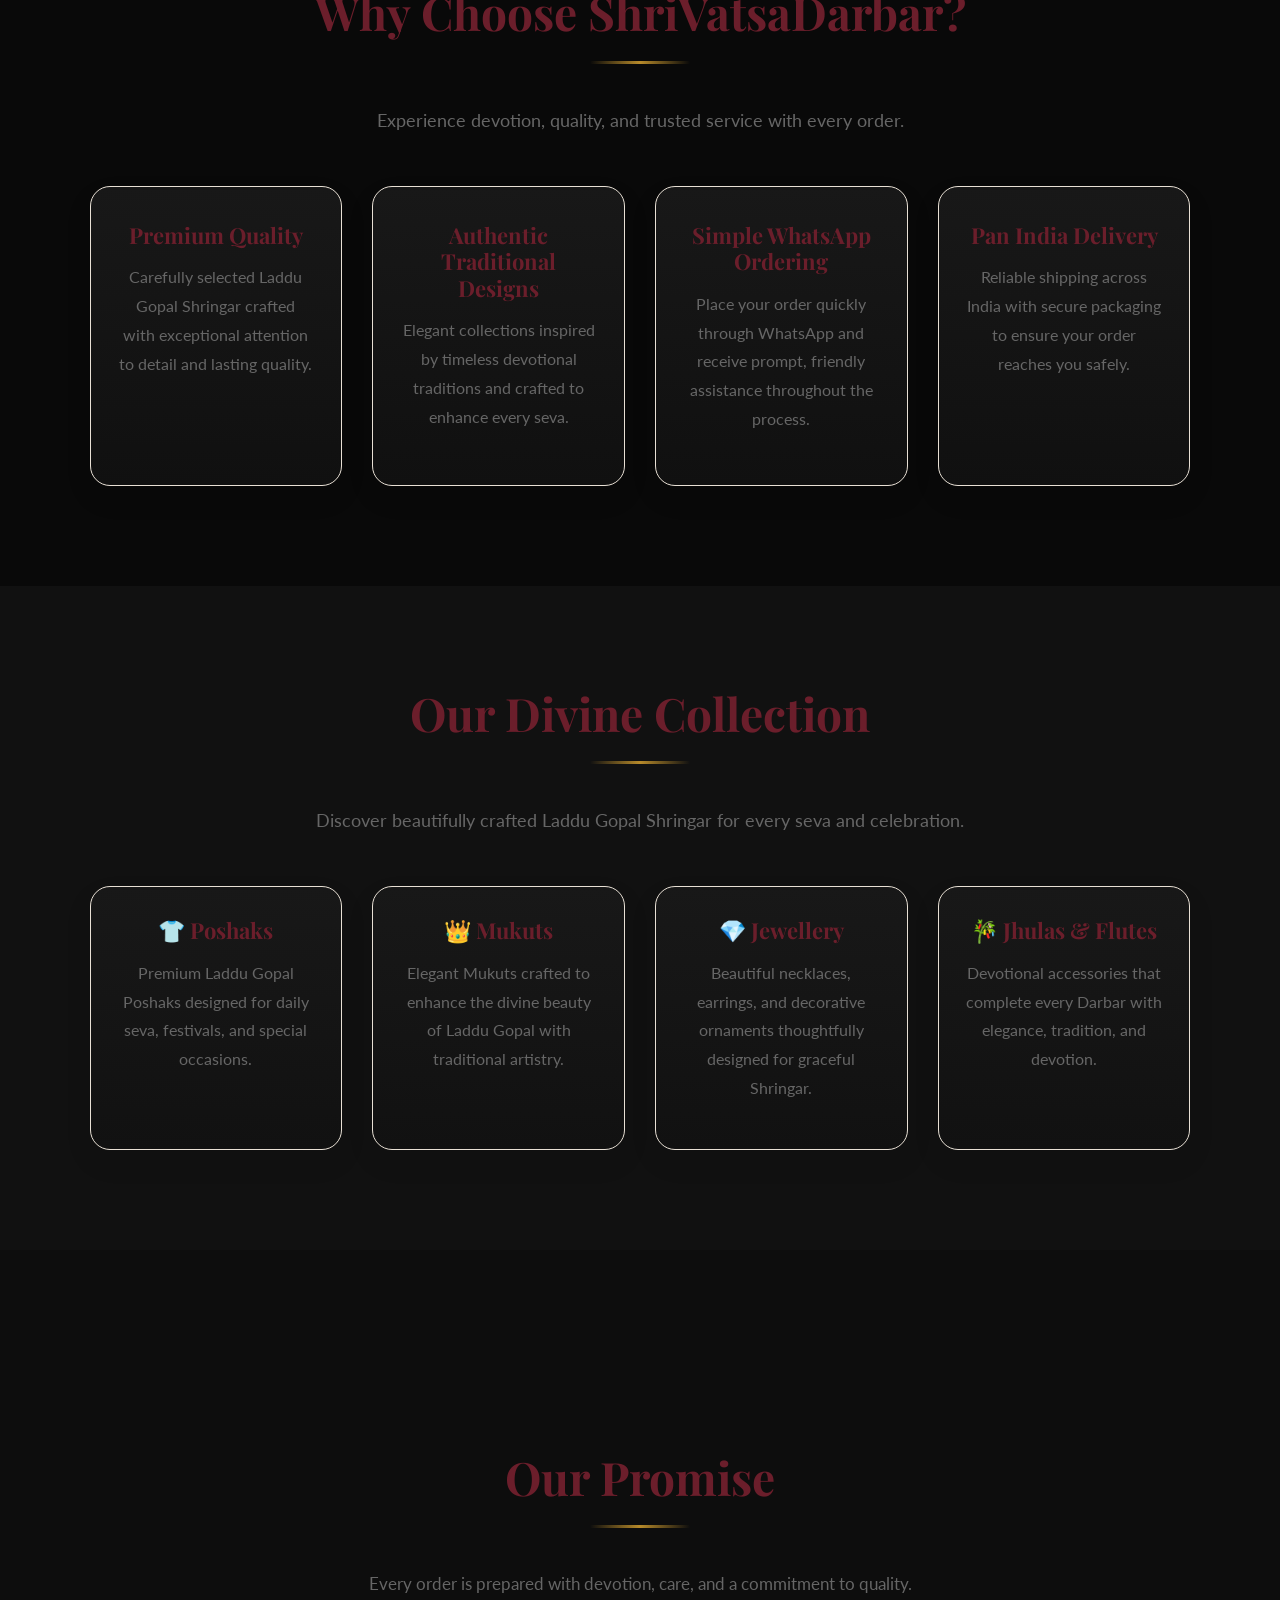
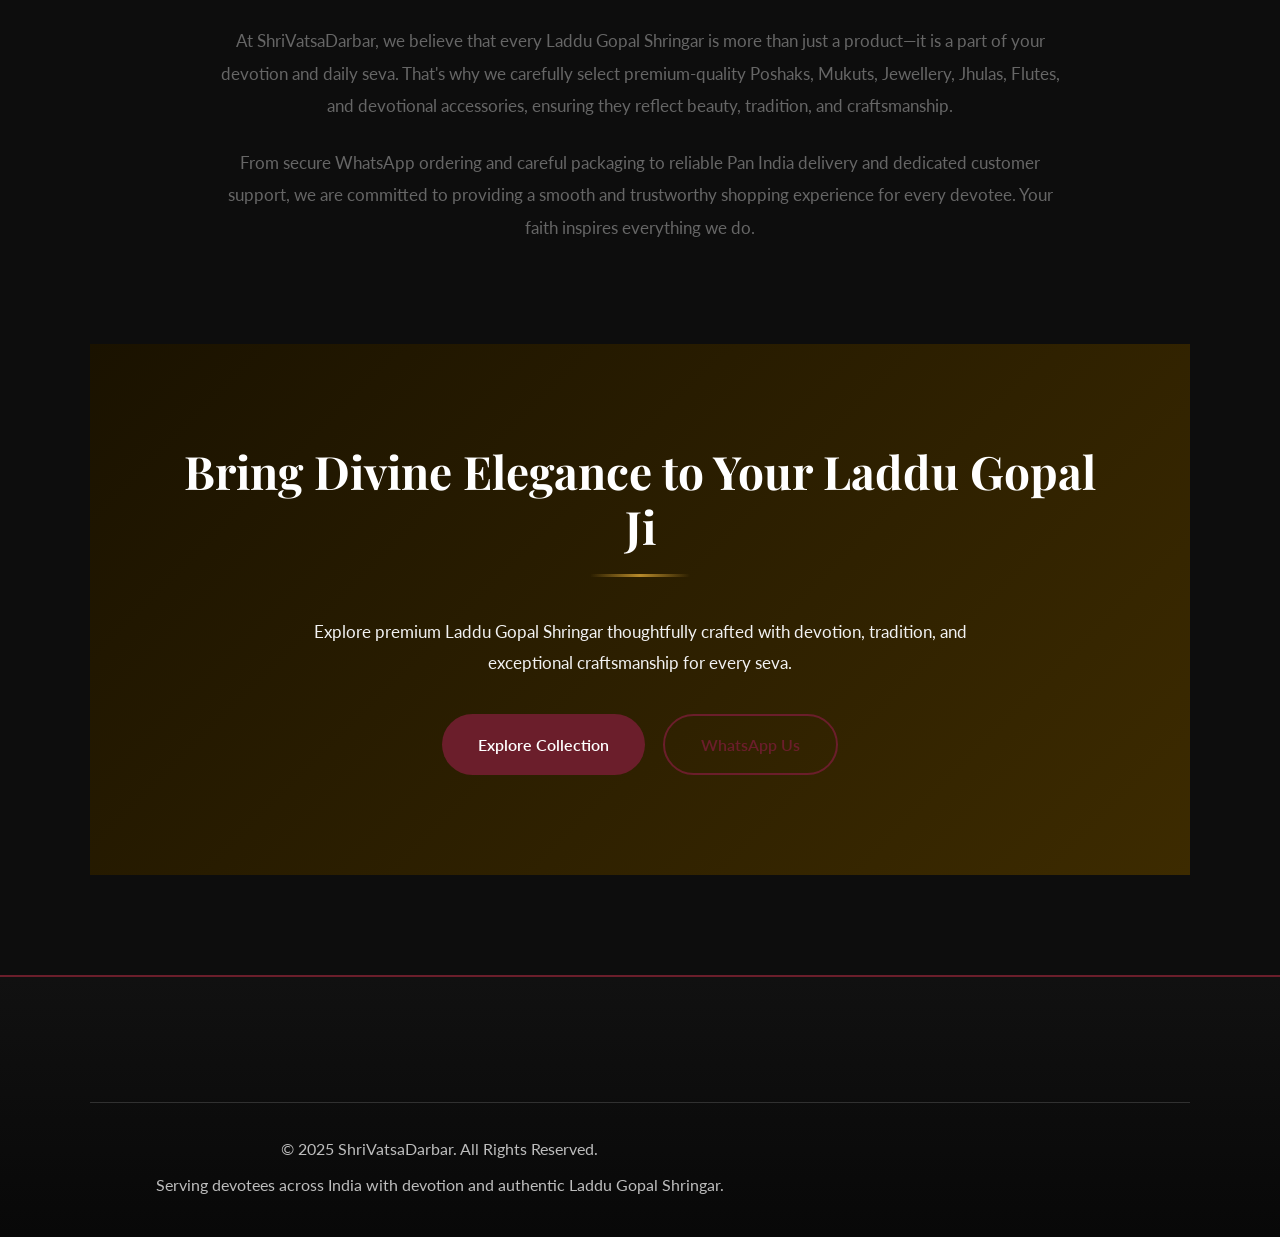
==== commit e280a4d8: "Update about.html" ====
--- a/about.html
+++ b/about.html
@@ -2,33 +2,101 @@
 <html lang="en">
 
 <head>
+
     <meta charset="UTF-8">
+
     <meta name="viewport" content="width=device-width, initial-scale=1.0">
 
-    <title>About Us | ShriVatsaDarbar</title>
-
-    <meta name="description" content="Learn about ShriVatsaDarbar, our mission, vision, and commitment to providing premium Laddu Gopal poshaks and devotional accessories.">
-
-    <link rel="icon" type="image/png" href="images/favicon.png">
-
-    <link rel="stylesheet" href="style.css">
+    <title>About ShriVatsaDarbar | Premium Laddu Gopal Poshaks & Devotional Accessories</title>
+
+    <meta name="description"
+          content="Learn about ShriVatsaDarbar, dedicated to offering premium Laddu Gopal Poshaks, Mukuts, Jewellery, Jhulas, Flutes, Rakhis, and devotional accessories crafted with devotion for every seva.">
+
+    <meta name="keywords"
+          content="ShriVatsaDarbar, About ShriVatsaDarbar, Laddu Gopal Poshak, Mukut, Jewellery, Jhula, Flute, Devotional Accessories, Krishna Shringar, Varanasi">
+
+    <meta name="author" content="ShriVatsaDarbar">
+
+    <meta name="theme-color" content="#7A1F1F">
+
+    <!-- Open Graph -->
+
+    <meta property="og:title"
+          content="About ShriVatsaDarbar">
+
+    <meta property="og:description"
+          content="Discover the story, mission, and devotion behind ShriVatsaDarbar and explore our handcrafted Laddu Gopal Shringar collection.">
+
+    <meta property="og:type"
+          content="website">
+
+    <meta property="og:site_name"
+          content="ShriVatsaDarbar">
+
+    <meta property="og:image"
+          content="images/logoT.png">
+
+    <link rel="icon"
+          type="image/png"
+          href="images/favicon.png">
+
+    <!-- Google Fonts -->
+
+    <link rel="preconnect"
+          href="https://fonts.googleapis.com">
+
+    <link rel="preconnect"
+          href="https://fonts.gstatic.com"
+          crossorigin>
+
+    <link href="https://fonts.googleapis.com/css2?family=Lato:wght@300;400;700&family=Playfair+Display:wght@600;700&display=swap"
+          rel="stylesheet">
+
+    <link rel="stylesheet"
+          href="style.css">
+
 </head>
 
 <body>
-
+    
 <header>
 
     <div class="logo">
-        <img src="images/logoT.png" alt="ShriVatsaDarbar Logo">
-        <span>ShriVatsaDarbar</span>
+
+        <a href="index.html" aria-label="ShriVatsaDarbar Home">
+
+            <img src="images/logoT.png"
+                 alt="ShriVatsaDarbar Logo">
+
+            <span>ShriVatsaDarbar</span>
+
+        </a>
+
     </div>
 
     <nav>
-        <a href="index.html">Home</a>
-<a href="index.html#products">Collections</a>
-<a href="about.html">About Us</a>
-<a href="faq.html">FAQ</a>
-<a href="index.html#contact">Contact</a>
+
+        <a href="index.html">
+            Home
+        </a>
+
+        <a href="index.html#products">
+            Collections
+        </a>
+
+        <a href="about.html"
+           aria-current="page">
+            About Us
+        </a>
+
+        <a href="faq.html">
+            FAQ
+        </a>
+
+        <a href="index.html#contact">
+            Contact
+        </a>
+
     </nav>
 
 </header>
@@ -36,75 +104,195 @@
 <main>
 
     <section class="page-hero">
-        <div class="page-hero-content">
-
-            <h1>About ShriVatsaDarbar</h1>
-
-            <p>
-                Bringing devotion, tradition, and premium craftsmanship together
-                for every Laddu Gopal seva.
-            </p>
+
+    <div class="page-hero-content">
+
+        <h1>About ShriVatsaDarbar</h1>
+
+        <p>
+            Dedicated to serving devotees with premium Laddu Gopal Poshaks,
+            Mukuts, Jewellery, Jhulas, Flutes, and devotional accessories,
+            thoughtfully crafted with devotion for every seva.
+        </p>
+
+    </div>
+
+</section>
+
+<section class="about-content">
+
+    <div class="container">
+
+        <h2 class="section-title">Welcome to ShriVatsaDarbar</h2>
+
+        <div class="divider"></div>
+
+        <p class="section-subtitle">
+            Discover the devotion, craftsmanship, and tradition behind every creation.
+        </p>
+
+        <p>
+            ShriVatsaDarbar is a devotional brand dedicated to serving devotees with
+            premium Laddu Gopal Poshaks, Mukuts, Jewellery, Jhulas, Flutes, Rakhis,
+            and devotional accessories. Every product is thoughtfully selected and
+            crafted to bring beauty, devotion, and elegance to your daily seva,
+            festivals, and special celebrations.
+        </p>
+
+        <h2 class="section-title">Our Story</h2>
+
+        <div class="divider"></div>
+
+        <p class="section-subtitle">
+            A journey inspired by faith and the desire to serve devotees across India.
+        </p>
+
+        <p>
+            ShriVatsaDarbar was founded with a simple vision—to make premium-quality
+            Laddu Gopal Shringar easily accessible to devotees throughout India.
+            Inspired by traditional craftsmanship and timeless devotion, we carefully
+            curate products that enhance every seva while preserving the beauty of
+            our spiritual traditions.
+        </p>
+
+        <h2 class="section-title">Our Mission</h2>
+
+        <div class="divider"></div>
+
+        <p class="section-subtitle">
+            Building trust through quality, devotion, and dedicated service.
+        </p>
+
+        <p>
+            Our mission is to become one of India's most trusted devotional brands
+            by offering authentic, premium-quality Laddu Gopal Shringar with honest
+            service, secure ordering, prompt delivery, and a customer experience
+            rooted in devotion and care.
+        </p>
+
+    </div>
+
+</section>
+<section class="why-us">
+
+    <div class="container">
+
+        <h2 class="section-title">Why Choose ShriVatsaDarbar?</h2>
+
+        <div class="divider"></div>
+
+        <p class="section-subtitle">
+            Experience devotion, quality, and trusted service with every order.
+        </p>
+
+        <div class="feature-grid">
+
+            <div class="feature-card">
+
+                <h3>Premium Quality</h3>
+
+                <p>
+                    Carefully selected Laddu Gopal Shringar crafted with
+                    exceptional attention to detail and lasting quality.
+                </p>
+
+            </div>
+
+            <div class="feature-card">
+
+                <h3>Authentic Traditional Designs</h3>
+
+                <p>
+                    Elegant collections inspired by timeless devotional
+                    traditions and crafted to enhance every seva.
+                </p>
+
+            </div>
+
+            <div class="feature-card">
+
+                <h3>Simple WhatsApp Ordering</h3>
+
+                <p>
+                    Place your order quickly through WhatsApp and receive
+                    prompt, friendly assistance throughout the process.
+                </p>
+
+            </div>
+
+            <div class="feature-card">
+
+                <h3>Pan India Delivery</h3>
+
+                <p>
+                    Reliable shipping across India with secure packaging to
+                    ensure your order reaches you safely.
+                </p>
+
+            </div>
 
         </div>
-    </section>
-
-<section class="about-content">
-    <div class="container">
-
-        <h2>Welcome to ShriVatsaDarbar</h2>
-
-        <p>
-            ShriVatsaDarbar is a devotional brand dedicated to serving devotees
-            with premium Laddu Gopal Poshaks, Mukuts, Jewellery, Jhulas, Flutes,
-            Rakhis and Divine Accessories. Every product is carefully selected to
-            bring beauty, devotion and elegance to your daily seva.
-        </p>
-
-        <h2>Our Story</h2>
-
-        <p>
-            ShriVatsaDarbar was established with a simple vision—to make premium
-            Laddu Gopal accessories easily available to devotees across India.
-            Every design reflects traditional craftsmanship while maintaining
-            superior quality suitable for festivals and everyday worship.
-        </p>
-
-        <h2>Our Mission</h2>
-
-        <p>
-            Our mission is to become one of India's most trusted devotional
-            brands by providing beautiful, premium-quality products with honest
-            service, secure ordering and excellent customer support.
-        </p>
-
-    </div>
-</section>
-<section class="why-us">
-
-    <div class="container">
-
-        <h2>Why Choose ShriVatsaDarbar?</h2>
-
-        <div class="feature-grid">
-
-            <div class="feature-card">
-                <h3>Premium Quality</h3>
-                <p>Carefully selected products made with attention to detail.</p>
-            </div>
-
-            <div class="feature-card">
-                <h3>Traditional Designs</h3>
-                <p>Beautiful collections inspired by timeless devotional traditions.</p>
-            </div>
-
-            <div class="feature-card">
-                <h3>Secure Ordering</h3>
-                <p>Easy ordering through WhatsApp with quick customer assistance.</p>
-            </div>
-
-            <div class="feature-card">
-                <h3>Fast Shipping</h3>
-                <p>Reliable delivery across India with careful packaging.</p>
+
+    </div>
+
+</section>
+
+<section class="collection-preview">
+
+    <div class="container">
+
+        <h2 class="section-title">Our Divine Collection</h2>
+
+        <div class="divider"></div>
+
+        <p class="section-subtitle">
+            Discover beautifully crafted Laddu Gopal Shringar for every seva and celebration.
+        </p>
+
+        <div class="collection-grid">
+
+            <div class="collection-card">
+
+                <h3>👕 Poshaks</h3>
+
+                <p>
+                    Premium Laddu Gopal Poshaks designed for daily seva,
+                    festivals, and special occasions.
+                </p>
+
+            </div>
+
+            <div class="collection-card">
+
+                <h3>👑 Mukuts</h3>
+
+                <p>
+                    Elegant Mukuts crafted to enhance the divine beauty
+                    of Laddu Gopal with traditional artistry.
+                </p>
+
+            </div>
+
+            <div class="collection-card">
+
+                <h3>💎 Jewellery</h3>
+
+                <p>
+                    Beautiful necklaces, earrings, and decorative ornaments
+                    thoughtfully designed for graceful Shringar.
+                </p>
+
+            </div>
+
+            <div class="collection-card">
+
+                <h3>🎋 Jhulas &amp; Flutes</h3>
+
+                <p>
+                    Devotional accessories that complete every Darbar with
+                    elegance, tradition, and devotion.
+                </p>
+
             </div>
 
         </div>
@@ -113,39 +301,72 @@
 
 </section>
 
-<section class="collection-preview">
-
-    <div class="container">
-
-        <h2>Our Divine Collection</h2>
-
-        <p class="section-intro">
-            Explore our carefully curated collection of premium devotional
-            products designed to make every Laddu Gopal seva beautiful,
-            elegant and memorable.
-        </p>
-
-        <div class="collection-grid">
-
-            <div class="collection-card">
-                <h3>👕 Poshaks</h3>
-                <p>Beautiful handcrafted dresses for every festival and daily seva.</p>
-            </div>
-
-            <div class="collection-card">
-                <h3>👑 Mukuts</h3>
-                <p>Premium crowns designed with elegance and devotion.</p>
-            </div>
-
-            <div class="collection-card">
-                <h3>💎 Jewellery</h3>
-                <p>Elegant necklaces, earrings and decorative accessories.</p>
-            </div>
-
-            <div class="collection-card">
-                <h3>🎋 Jhulas & Flutes</h3>
-                <p>Beautiful devotional accessories to complete every darbar.</p>
-            </div>
+<section class="our-promise">
+<section class="our-promise">
+
+    <div class="container">
+
+        <h2 class="section-title">Our Promise</h2>
+
+        <div class="divider"></div>
+
+        <p class="section-subtitle">
+            Every order is prepared with devotion, care, and a commitment to quality.
+        </p>
+
+        <p>
+            At ShriVatsaDarbar, we believe that every Laddu Gopal Shringar is more
+            than just a product—it is a part of your devotion and daily seva.
+            That's why we carefully select premium-quality Poshaks, Mukuts,
+            Jewellery, Jhulas, Flutes, and devotional accessories, ensuring they
+            reflect beauty, tradition, and craftsmanship.
+        </p>
+
+        <p>
+            From secure WhatsApp ordering and careful packaging to reliable
+            Pan India delivery and dedicated customer support, we are committed
+            to providing a smooth and trustworthy shopping experience for every
+            devotee. Your faith inspires everything we do.
+        </p>
+
+    </div>
+
+</section>
+
+<section class="about-cta">
+
+    <div class="container">
+
+        <h2 class="section-title">
+            Bring Divine Elegance to Your Laddu Gopal Ji
+        </h2>
+
+        <div class="divider"></div>
+
+        <p class="section-subtitle">
+            Explore premium Laddu Gopal Shringar thoughtfully crafted with devotion,
+            tradition, and exceptional craftsmanship for every seva.
+        </p>
+
+        <div class="hero-buttons">
+
+            <a href="index.html#products"
+               class="btn"
+               aria-label="Explore Our Collection">
+
+                Explore Collection
+
+            </a>
+
+            <a href="https://wa.me/918826196544"
+               class="btn secondary"
+               target="_blank"
+               rel="noopener"
+               aria-label="Chat with ShriVatsaDarbar on WhatsApp">
+
+                WhatsApp Us
+
+            </a>
 
         </div>
 
@@ -153,52 +374,24 @@
 
 </section>
 
-<section class="our-promise">
-
-    <div class="container">
-
-        <h2>Our Promise</h2>
-
-        <p>
-            Every product at ShriVatsaDarbar is selected with care, devotion,
-            and attention to quality. We strive to provide beautiful products,
-            secure shopping, careful packaging, and reliable customer support,
-            ensuring every devotee enjoys a wonderful shopping experience.
-        </p>
-
-    </div>
-
-</section>
-
-<section class="about-cta">
-
-    <div class="container">
-
-        <h2>Bring Divine Elegance to Your Laddu Gopal Ji</h2>
-
-        <p>
-            Discover premium Poshaks, Mukuts, Jewellery and Divine Accessories
-            crafted with devotion and tradition.
-        </p>
-
-        <div class="hero-buttons">
-
-            <a href="index.html#products" class="btn">
-                Explore Collection
-            </a>
-
-            <a href="https://wa.me/918826196544" class="btn secondary">
-                WhatsApp Us
-            </a>
-
-        </div>
-
-    </div>
-
-</section>
-
 </main>
 
+<footer class="svd-footer">
+
+    <div class="footer-bottom">
+
+        <p>
+            © 2025 ShriVatsaDarbar. All Rights Reserved.
+        </p>
+
+        <p>
+            Serving devotees across India with devotion and authentic Laddu Gopal Shringar.
+        </p>
+
+    </div>
+
+</footer>
+
 </body>
 
 </html>
--- a/style.css
+++ b/style.css
@@ -14,33 +14,83 @@
 
 :root{
 
-    --primary:#d4af37;
-    --primary-light:#f5d76e;
-
-    --background:#090909;
-    --card:#151515;
-
-    --text:#f5f5f5;
-    --text-light:#cfcfcf;
-
-    --border:rgba(212,175,55,.35);
-
-    --shadow:0 15px 40px rgba(0,0,0,.35);
-
-    --radius:18px;
-
-}
-
+    /* Brand */
+
+    --primary:#6B1E2B;
+    --primary-light:#8C2B3B;
+    --accent:#B78A2A;
+
+    /* Background */
+
+    --background:#FAF7F2;
+    --card:#FFFFFF;
+    --surface:#F5F1EA;
+
+    /* Text */
+
+    --text:#2F2F2F;
+    --text-light:#666666;
+
+    /* Border */
+
+    --border:#E8E0D5;
+
+    /* Effects */
+
+    --shadow:0 12px 28px rgba(0,0,0,.08);
+
+    --radius:16px;
+
+}
 body{
 
-    font-family:'Poppins',sans-serif;
+    margin:0;
+    padding:0;
+
     background:var(--background);
+
     color:var(--text);
+
+    font-family:'Lato',sans-serif;
+
+    font-size:16px;
+
+    line-height:1.7;
+
+    -webkit-font-smoothing:antialiased;
+
     overflow-x:hidden;
-    line-height:1.7;
-
-}
-
+
+}
+/* Global Typography */
+
+h1,
+h2,
+h3,
+h4,
+h5,
+h6{
+    font-family:'Playfair Display',serif;
+    color:var(--text);
+    font-weight:700;
+    line-height:1.2;
+    margin:0 0 16px;
+}
+
+p{
+    color:var(--text-light);
+    margin:0 0 16px;
+}
+
+a{
+    text-decoration:none;
+    color:inherit;
+}
+
+img{
+    max-width:100%;
+    display:block;
+}
 ::-webkit-scrollbar{
     width:10px;
 }
@@ -61,14 +111,23 @@
     position:fixed;
     top:0;
     left:0;
+
     width:100%;
+
     padding:18px 7%;
+
     display:flex;
     justify-content:space-between;
     align-items:center;
-    background:rgba(10,10,10,.92);
+
+    background:rgba(250,247,242,.95);
+
     backdrop-filter:blur(12px);
+
     border-bottom:1px solid var(--border);
+
+    box-shadow:0 2px 15px rgba(0,0,0,.05);
+
     z-index:9999;
 
 }
@@ -89,29 +148,44 @@
 
 }
 
+.logo{
+
+    display:flex;
+    align-items:center;
+    gap:12px;
+
+}
+
+.logo img{
+
+    width:60px;
+    height:70px;
+    object-fit:contain;
+
+}
+
 .logo span{
 
+    font-family:'Playfair Display',serif;
     color:var(--primary);
+
     font-size:28px;
     font-weight:700;
-
-}
-
-nav{
-
-    display:flex;
-    gap:35px;
-    align-items:center;
+    letter-spacing:.5px;
 
 }
 
 nav a{
 
-    color:#fff;
+    color:var(--text);
+
     text-decoration:none;
+
     font-size:16px;
-    font-weight:500;
-    transition:.35s;
+    font-weight:600;
+
+    transition:.3s;
+
     position:relative;
 
 }
@@ -119,19 +193,24 @@
 nav a::after{
 
     content:'';
+
     position:absolute;
+
     left:0;
     bottom:-6px;
+
     width:0;
     height:2px;
-    background:var(--primary);
-    transition:.35s;
+
+    background:var(--accent);
+
+    transition:.3s;
 
 }
 
 nav a:hover{
 
-    color:var(--primary);
+    color:var(--accent);
 
 }
 
@@ -146,14 +225,17 @@
 .hero{
 
     min-height:100vh;
+
     display:flex;
     justify-content:center;
     align-items:center;
-    text-align:center;
+
+    text-align:center;
+
     padding:120px 25px 60px;
 
     background:
-    linear-gradient(rgba(0,0,0,.55),rgba(0,0,0,.55)),
+    linear-gradient(rgba(45,24,16,.45),rgba(45,24,16,.45)),
     url("images/poster.png");
 
     background-size:cover;
@@ -169,18 +251,33 @@
 
 .hero h1{
 
-    font-size:58px;
+    font-size:60px;
+
+    font-family:'Playfair Display',serif;
+
     color:var(--primary);
-    margin-bottom:20px;
-    line-height:1.2;
+
+    line-height:1.15;
+
+    margin-bottom:24px;
+
+    text-shadow:0 2px 10px rgba(0,0,0,.18);
 
 }
 
 .hero p{
 
-    font-size:20px;
-    color:#ececec;
-    margin-bottom:40px;
+    max-width:700px;
+
+    margin:0 auto 40px;
+
+    font-size:21px;
+
+    line-height:1.8;
+
+    color:rgba(255,255,255,.92);
+
+    font-weight:400;
 
 }
 
@@ -200,109 +297,163 @@
     display:inline-flex;
     align-items:center;
     justify-content:center;
-    padding:15px 34px;
-    border-radius:40px;
+
+    padding:15px 36px;
+
+    border-radius:50px;
+
     background:var(--primary);
-    color:#111;
+
+    color:#fff;
+
     text-decoration:none;
+
     font-weight:600;
-    transition:.35s;
+
+    transition:.3s ease;
 
 }
 
 .btn:hover{
 
-    background:var(--primary-light);
-    transform:translateY(-4px);
+    background:var(--primary-dark);
+
+    transform:translateY(-3px);
+
+    box-shadow:0 8px 20px rgba(90,25,25,.20);
 
 }
 
 .secondary{
 
+    background:transparent;
+
+    color:var(--primary);
+
+    border:2px solid var(--primary);
+
+}
+
+.secondary:hover{
+
+    background:var(--primary);
+
+    color:#fff;
+
+}
+
+/* SECTIONS */
+
+section{
+
+    padding:100px 7%;
+
+}
+
+section h2{
+
+    text-align:center;
+
+    font-family:'Playfair Display',serif;
+
+    color:var(--primary);
+
+    font-size:46px;
+
+    line-height:1.2;
+
+    margin-bottom:20px;
+
+}
+/* PRODUCT GRID */
+
+.product-grid{
+
+    display:grid;
+
+    grid-template-columns:repeat(auto-fit,minmax(260px,1fr));
+
+    gap:30px;
+
+    margin-top:45px;
+
+}
+
+.product-card{
+
+    background:var(--card);
+
+    border:1px solid var(--border);
+
+    border-radius:20px;
+
+    overflow:hidden;
+
+    display:flex;
+
+    flex-direction:column;
+
+    transition:.3s ease;
+
+    box-shadow:var(--shadow);
+
+}
+
+.product-card:hover{
+
+    transform:translateY(-6px);
+
+    border-color:var(--accent);
+
+    box-shadow:0 12px 28px rgba(0,0,0,.08);
+
+}
+
+.product-card img{
+
+    width:100%;
+
+    height:240px;
+
+    object-fit:contain;
+
     background:#fff;
-    color:#111;
-
-}
-
-/* SECTIONS */
-
-section{
-
-    padding:90px 7%;
-
-}
-
-section h2{
-
-    text-align:center;
+
+    padding:20px;
+
+}
+
+.product-card h3{
+
+    padding:20px 20px 10px;
+
+    text-align:center;
+
+    font-family:'Playfair Display',serif;
+
     color:var(--primary);
-    font-size:42px;
-    margin-bottom:18px;
-
-}
-
-/* PRODUCT GRID */
-
-.product-grid{
-
-    display:grid;
-    grid-template-columns:repeat(auto-fit,minmax(240px,1fr));
-    gap:24px;
-    margin-top:40px;
-
-}
-
-.product-card{
-
-    background:var(--card);
-    border:1px solid var(--border);
-    border-radius:18px;
-    overflow:hidden;
-    display:flex;
-    flex-direction:column;
-    transition:.35s;
-    box-shadow:var(--shadow);
-
-}
-
-.product-card:hover{
-
-    transform:translateY(-8px);
-    border-color:var(--primary);
-
-}
-
-.product-card img{
-
-    width:100%;
-    height:220px;
-    object-fit:contain;
-    background:#fff;
-    padding:12px;
-
-}
-
-.product-card h3{
-
-    padding:18px 18px 10px;
-    text-align:center;
-    color:var(--primary);
-    font-size:20px;
+
+    font-size:22px;
 
 }
 
 .product-card p{
 
-    padding:0 18px;
-    text-align:center;
+    padding:0 20px;
+
+    text-align:center;
+
     color:var(--text-light);
-    min-height:55px;
+
+    line-height:1.7;
+
+    min-height:70px;
 
 }
 
 .product-card .btn{
 
-    margin:18px;
+    margin:20px;
 
 }
 /*==================================================
@@ -314,280 +465,401 @@
 
 .about{
 
-    background:#111;
+    background:var(--background);
 
 }
 
 .about p{
 
-    max-width:900px;
+    max-width:820px;
+
     margin:20px auto;
-    text-align:center;
+
+    text-align:center;
+
+    font-size:18px;
+
+    line-height:1.9;
+
+    color:var(--text-light);
+
+}
+
+.about-features{
+
+    display:grid;
+
+    grid-template-columns:repeat(auto-fit,minmax(240px,1fr));
+
+    gap:30px;
+
+    margin-top:55px;
+
+}
+
+.feature{
+
+    background:#fff;
+
+    padding:38px 28px;
+
+    border-radius:20px;
+
+    border:1px solid var(--border);
+
+    text-align:center;
+
+    transition:.3s ease;
+
+    box-shadow:var(--shadow);
+
+    font-size:18px;
+
+    font-weight:500;
+
+}
+
+.feature:hover{
+
+    transform:translateY(-6px);
+
+    border-color:var(--accent);
+
+    box-shadow:0 12px 28px rgba(0,0,0,.08);
+
+}
+
+/* REVIEWS */
+
+.reviews{
+
+    background:var(--surface);
+
+}
+
+.review-grid{
+
+    display:grid;
+
+    grid-template-columns:repeat(auto-fit,minmax(280px,1fr));
+
+    gap:30px;
+
+    margin-top:45px;
+
+}
+
+.review-card{
+
+    background:#fff;
+
+    padding:32px;
+
+    border-radius:20px;
+
+    border:1px solid var(--border);
+
+    transition:.3s ease;
+
+    box-shadow:var(--shadow);
+
+}
+
+.review-card:hover{
+
+    transform:translateY(-6px);
+
+    border-color:var(--accent);
+
+    box-shadow:0 12px 28px rgba(0,0,0,.08);
+
+}
+
+.review-card p{
+
+    margin:20px 0;
+
+    color:var(--text-light);
+
+    line-height:1.9;
+
     font-size:17px;
+
+}
+
+.review-card h4{
+
+    font-family:'Playfair Display',serif;
+
+    color:var(--primary);
+
+    font-size:20px;
+
+}
+
+/* CONTACT */
+
+.contact{
+
+    background:var(--background);
+
+}
+
+.contact>p{
+
+    text-align:center;
+
+    margin-bottom:50px;
+
     color:var(--text-light);
 
-}
-
-.about-features{
+    font-size:18px;
+
+    line-height:1.8;
+
+}
+
+.contact-grid{
 
     display:grid;
-    grid-template-columns:repeat(auto-fit,minmax(230px,1fr));
-    gap:25px;
+
+    grid-template-columns:repeat(auto-fit,minmax(260px,1fr));
+
+    gap:30px;
+
+}
+
+.contact-card{
+
+    background:#fff;
+
+    padding:35px 30px;
+
+    border-radius:20px;
+
+    border:1px solid var(--border);
+
+    text-align:center;
+
+    transition:.3s ease;
+
+    box-shadow:var(--shadow);
+
+}
+
+.contact-card:hover{
+
+    transform:translateY(-6px);
+
+    border-color:var(--accent);
+
+    box-shadow:0 12px 28px rgba(0,0,0,.08);
+
+}
+
+.contact-card h3{
+
+    margin:18px 0;
+
+    font-family:'Playfair Display',serif;
+
+    color:var(--primary);
+
+    font-size:24px;
+
+}
+
+.contact-card p{
+
+    color:var(--text-light);
+
+    line-height:1.8;
+
+}
+
+.contact-buttons{
+
     margin-top:50px;
 
-}
-
-.feature{
-
-    background:var(--card);
-    padding:35px 25px;
-    border-radius:var(--radius);
+    text-align:center;
+
+}
+
+/* SOCIAL */
+
+.social-section{
+
+    padding:80px 7%;
+
+    background:var(--surface);
+
+    border-top:1px solid var(--border);
+
+}
+
+.social-links{
+
+    display:flex;
+
+    justify-content:center;
+
+    flex-wrap:wrap;
+
+    gap:20px;
+
+    margin-top:40px;
+
+}
+
+.social-links a{
+
+    display:flex;
+
+    align-items:center;
+
+    justify-content:center;
+
+    padding:15px 30px;
+
+    border-radius:50px;
+
+    text-decoration:none;
+
+    background:#fff;
+
     border:1px solid var(--border);
-    text-align:center;
-    transition:.35s;
-    font-size:18px;
-    font-weight:500;
-
-}
-
-.feature:hover{
-
-    transform:translateY(-8px);
-    border-color:var(--primary);
-    box-shadow:0 20px 45px rgba(212,175,55,.15);
-
-}
-
-/* REVIEWS */
-
-.reviews{
-
-    background:#0f0f0f;
-
-}
-
-.review-grid{
-
-    display:grid;
-    grid-template-columns:repeat(auto-fit,minmax(280px,1fr));
-    gap:30px;
-    margin-top:40px;
-
-}
-
-.review-card{
-
-    background:var(--card);
-    padding:30px;
-    border-radius:var(--radius);
-    border:1px solid var(--border);
-    transition:.35s;
-
-}
-
-.review-card:hover{
-
-    transform:translateY(-8px);
-    border-color:var(--primary);
-
-}
-
-.review-card p{
-
-    margin:20px 0;
+
+    color:var(--primary);
+
+    transition:.3s ease;
+
+    font-weight:600;
+
+    box-shadow:var(--shadow);
+
+}
+
+.social-links a:hover{
+
+    background:var(--primary);
+
+    color:#fff;
+
+    transform:translateY(-3px);
+
+    box-shadow:0 10px 25px rgba(90,25,25,.20);
+
+}
+
+/* FOOTER */
+
+footer{
+
+    background:var(--surface);
+
+    padding:70px 7%;
+
+    border-top:1px solid var(--border);
+
+    text-align:center;
+
+}
+
+footer h3{
+
+    font-family:'Playfair Display',serif;
+
+    color:var(--primary);
+
+    font-size:28px;
+
+    margin-bottom:20px;
+
+}
+
+footer p{
+
     color:var(--text-light);
-    line-height:1.8;
-
-}
-
-.review-card h4{
-
-    color:var(--primary);
-
-}
-
-/* CONTACT */
-
-.contact{
-
-    background:#111;
-
-}
-
-.contact>p{
-
-    text-align:center;
-    margin-bottom:50px;
-    color:var(--text-light);
-
-}
-
-.contact-grid{
-
-    display:grid;
-    grid-template-columns:repeat(auto-fit,minmax(260px,1fr));
-    gap:25px;
-
-}
-
-.contact-card{
-
-    background:var(--card);
-    padding:30px;
-    border-radius:var(--radius);
-    border:1px solid var(--border);
-    text-align:center;
-    transition:.35s;
-
-}
-
-.contact-card:hover{
-
-    transform:translateY(-8px);
-    border-color:var(--primary);
-
-}
-
-.contact-card h3{
-
-    margin:18px 0;
-    color:var(--primary);
-
-}
-
-.contact-card p{
-
-    color:var(--text-light);
-    line-height:1.8;
-
-}
-
-.contact-buttons{
-
-    margin-top:45px;
-    text-align:center;
-
-}
-
-/* SOCIAL */
-
-.social-section{
-
-    padding:70px 7%;
-    background:#0b0b0b;
-    border-top:1px solid var(--border);
-
-}
-
-.social-links{
+
+    line-height:1.9;
+
+    max-width:700px;
+
+    margin:0 auto;
+
+}
+
+.footer-links{
 
     display:flex;
+
     justify-content:center;
+
     flex-wrap:wrap;
-    gap:18px;
-    margin-top:35px;
-
-}
-
-.social-links a{
+
+    gap:22px;
+
+    margin:35px 0;
+
+}
+
+.footer-links a{
+
+    color:var(--text);
+
+    text-decoration:none;
+
+    font-weight:600;
+
+    transition:.3s;
+
+}
+
+.footer-links a:hover{
+
+    color:var(--accent);
+
+}
+
+/* FLOATING WHATSAPP */
+
+.floating-whatsapp{
+
+    position:fixed;
+
+    right:25px;
+    bottom:25px;
+
+    width:64px;
+    height:64px;
+
+    border-radius:50%;
 
     display:flex;
     align-items:center;
     justify-content:center;
-    padding:14px 28px;
-    border-radius:40px;
+
+    background:#25D366;
+
+    color:#fff;
+
     text-decoration:none;
-    background:#1b1b1b;
-    border:1px solid var(--border);
-    color:#fff;
-    transition:.35s;
-    font-weight:600;
-
-}
-
-.social-links a:hover{
-
-    background:var(--primary);
-    color:#111;
-    transform:translateY(-4px);
-
-}
-
-/* FOOTER */
-
-footer{
-
-    background:#050505;
-    padding:60px 7%;
-    border-top:1px solid var(--border);
-    text-align:center;
-
-}
-
-footer h3{
-
-    color:var(--primary);
-    margin-bottom:18px;
-
-}
-
-footer p{
-
-    color:var(--text-light);
-    line-height:1.8;
-
-}
-
-.footer-links{
-
-    display:flex;
-    justify-content:center;
-    flex-wrap:wrap;
-    gap:18px;
-    margin:30px 0;
-
-}
-
-.footer-links a{
-
-    color:var(--text-light);
-    text-decoration:none;
-    transition:.3s;
-
-}
-
-.footer-links a:hover{
-
-    color:var(--primary);
-
-}
-
-/* FLOATING WHATSAPP */
-
-.floating-whatsapp{
-
-    position:fixed;
-    right:25px;
-    bottom:25px;
-    width:65px;
-    height:65px;
-    border-radius:50%;
-    display:flex;
-    align-items:center;
-    justify-content:center;
-    background:#25D366;
-    color:#fff;
-    text-decoration:none;
+
     font-size:30px;
-    box-shadow:0 12px 30px rgba(0,0,0,.35);
+
+    box-shadow:0 12px 30px rgba(0,0,0,.15);
+
     z-index:9999;
-    transition:.35s;
+
+    transition:.3s ease;
 
 }
 
 .floating-whatsapp:hover{
 
-    transform:scale(1.1);
+    transform:translateY(-4px) scale(1.05);
+
+    box-shadow:0 16px 35px rgba(37,211,102,.30);
 
 }
 
@@ -674,11 +946,15 @@
 /* IMAGE HOVER */
 
 .product-card img{
-    transition:.4s ease;
+
+    transition:.35s ease;
+
 }
 
 .product-card:hover img{
-    transform:scale(1.05);
+
+    transform:scale(1.03);
+
 }
 
 /* SMOOTH TRANSITIONS */
@@ -689,8 +965,11 @@
 .feature,
 .review-card,
 .contact-card,
-.product-card{
-    transition:all .35s ease;
+.product-card,
+.social-links a{
+
+    transition:all .3s ease;
+
 }
 
 /* FADE ANIMATION */
@@ -743,12 +1022,21 @@
 
 .divider{
 
-    width:90px;
-    height:4px;
-    background:var(--primary);
-    margin:18px auto 35px;
+    width:100px;
+
+    height:3px;
+
+    margin:20px auto 40px;
+
     border-radius:50px;
 
+    background:linear-gradient(
+        90deg,
+        transparent,
+        var(--accent),
+        transparent
+    );
+
 }
 
 /* SECTION TITLE */
@@ -756,18 +1044,34 @@
 .section-title{
 
     text-align:center;
+
+    font-family:'Playfair Display',serif;
+
     color:var(--primary);
-    font-size:42px;
+
+    font-size:46px;
+
     font-weight:700;
 
+    line-height:1.2;
+
+    margin-bottom:18px;
+
 }
 
 .section-subtitle{
 
     text-align:center;
+
+    max-width:760px;
+
+    margin:0 auto 50px;
+
     color:var(--text-light);
-    max-width:760px;
-    margin:20px auto 45px;
+
+    font-size:18px;
+
+    line-height:1.8;
 
 }
 
@@ -775,8 +1079,9 @@
 
 ::selection{
 
-    background:var(--primary);
-    color:#111;
+    background:var(--accent);
+
+    color:#fff;
 
 }
 
@@ -785,8 +1090,11 @@
 img{
 
     user-select:none;
+
     -webkit-user-drag:none;
 
+    -webkit-user-select:none;
+
 }
 
 /* RESPONSIVE */
@@ -807,7 +1115,7 @@
 
 section{
 
-    padding:75px 5%;
+    padding:85px 5%;
 
 }
 
@@ -915,6 +1223,8 @@
 .btn{
 
     width:100%;
+
+    max-width:280px;
 
 }
 
@@ -1420,6 +1730,7 @@
     font-weight:600;
     font-size:1.05rem;
     position:relative;
+    color:#222;
 }
 
 .faq-item summary::-webkit-details-marker{
